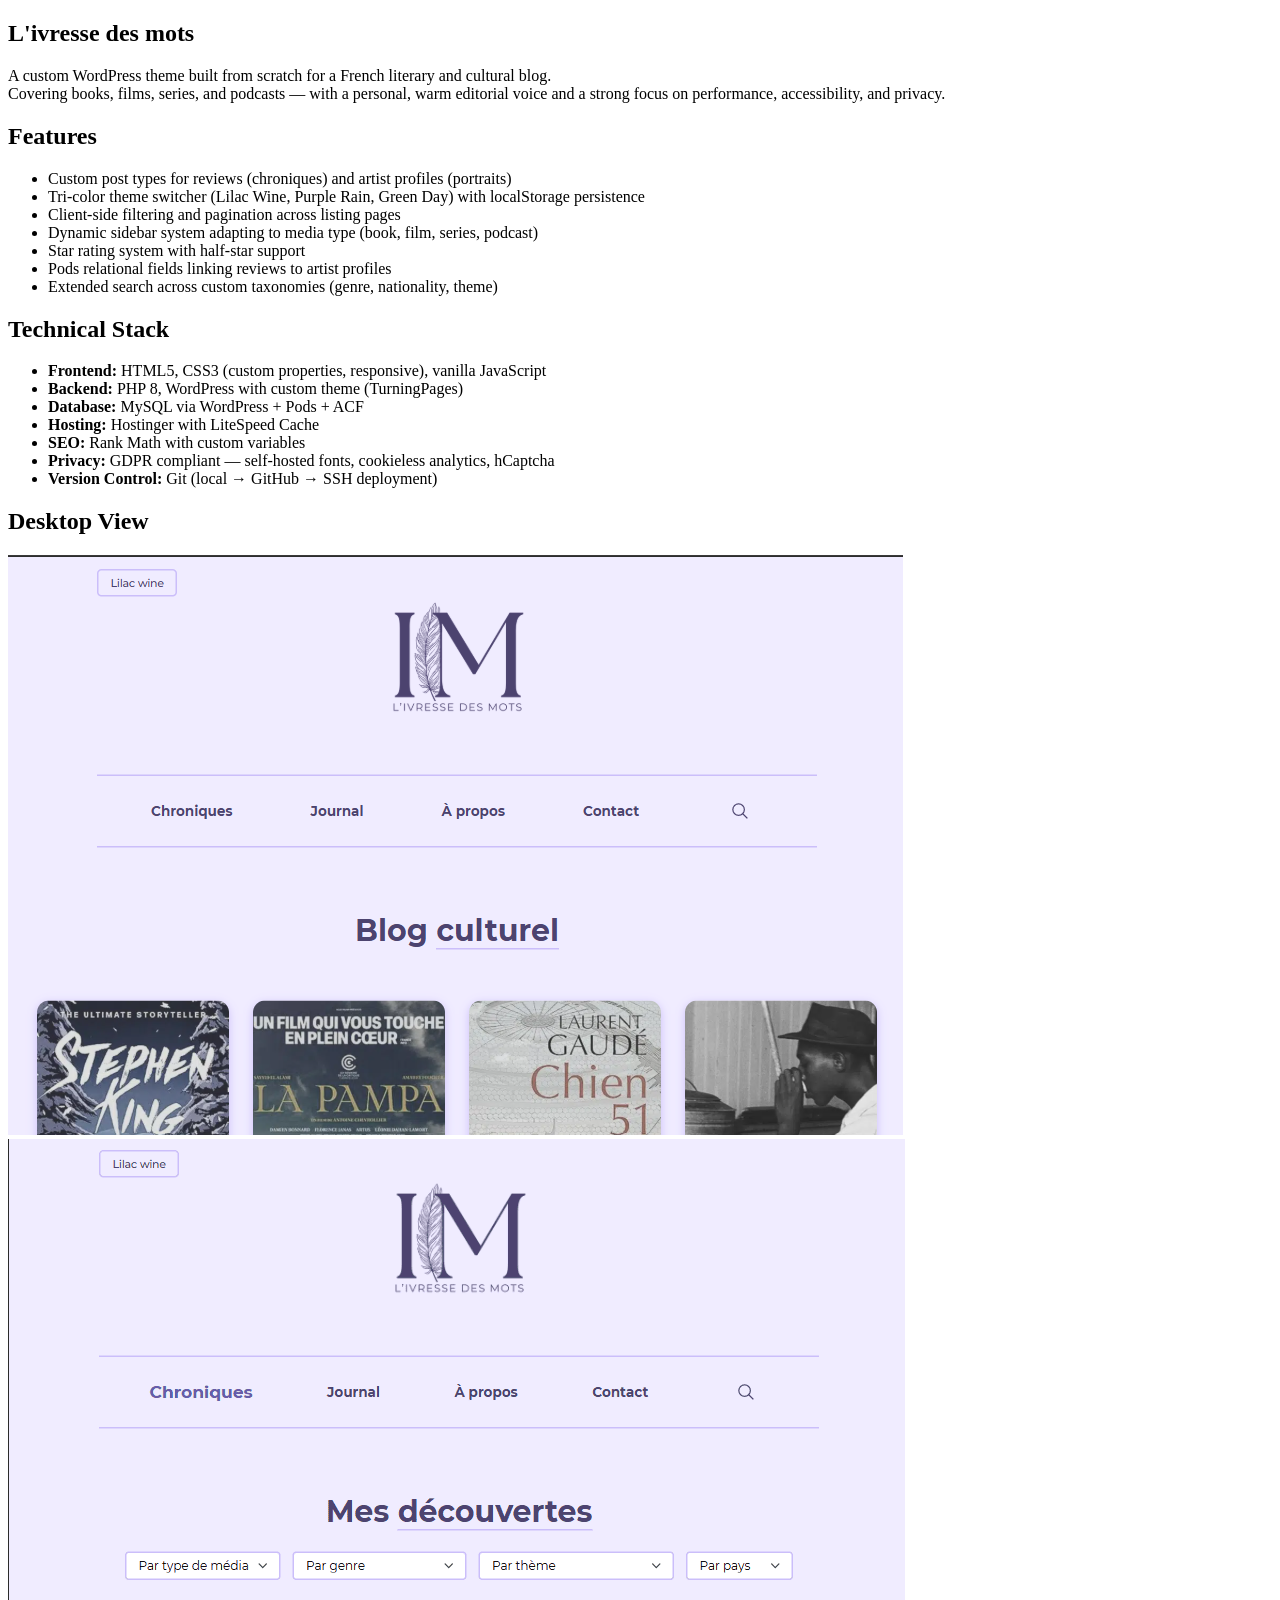
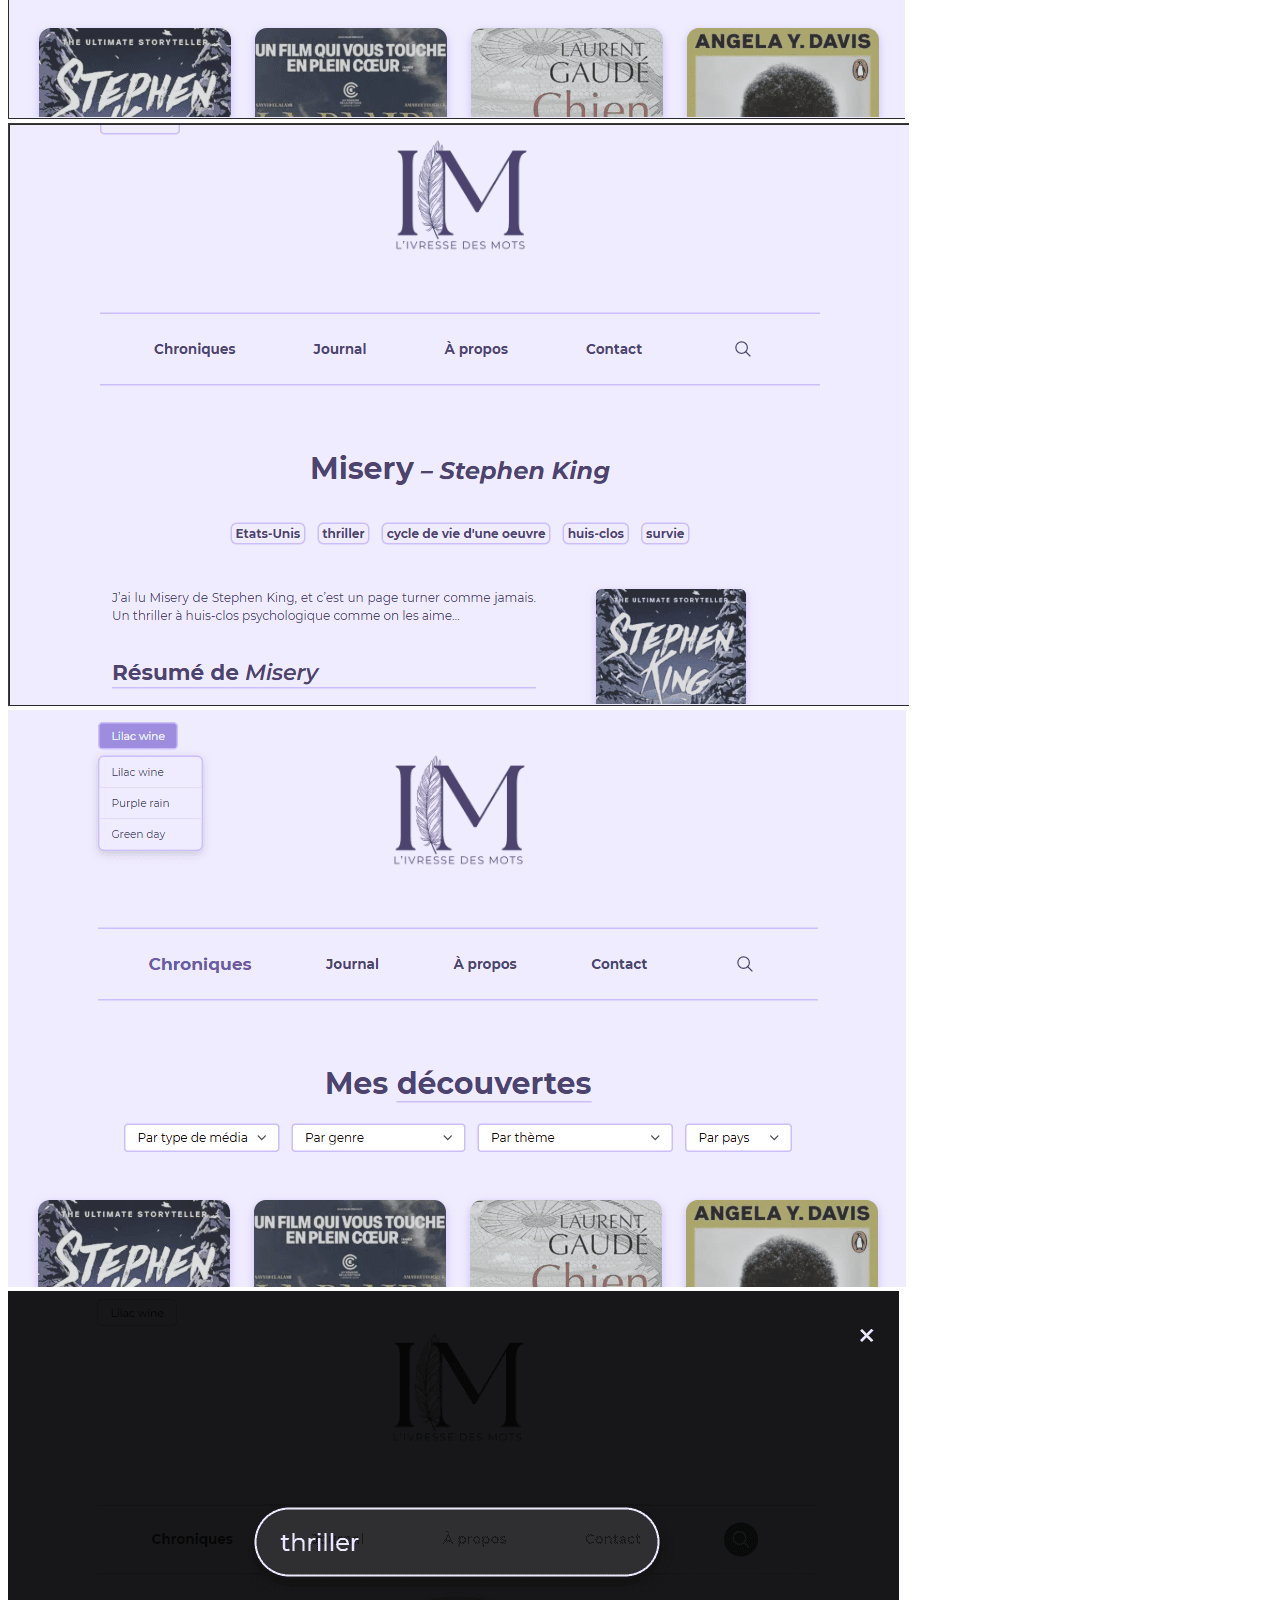
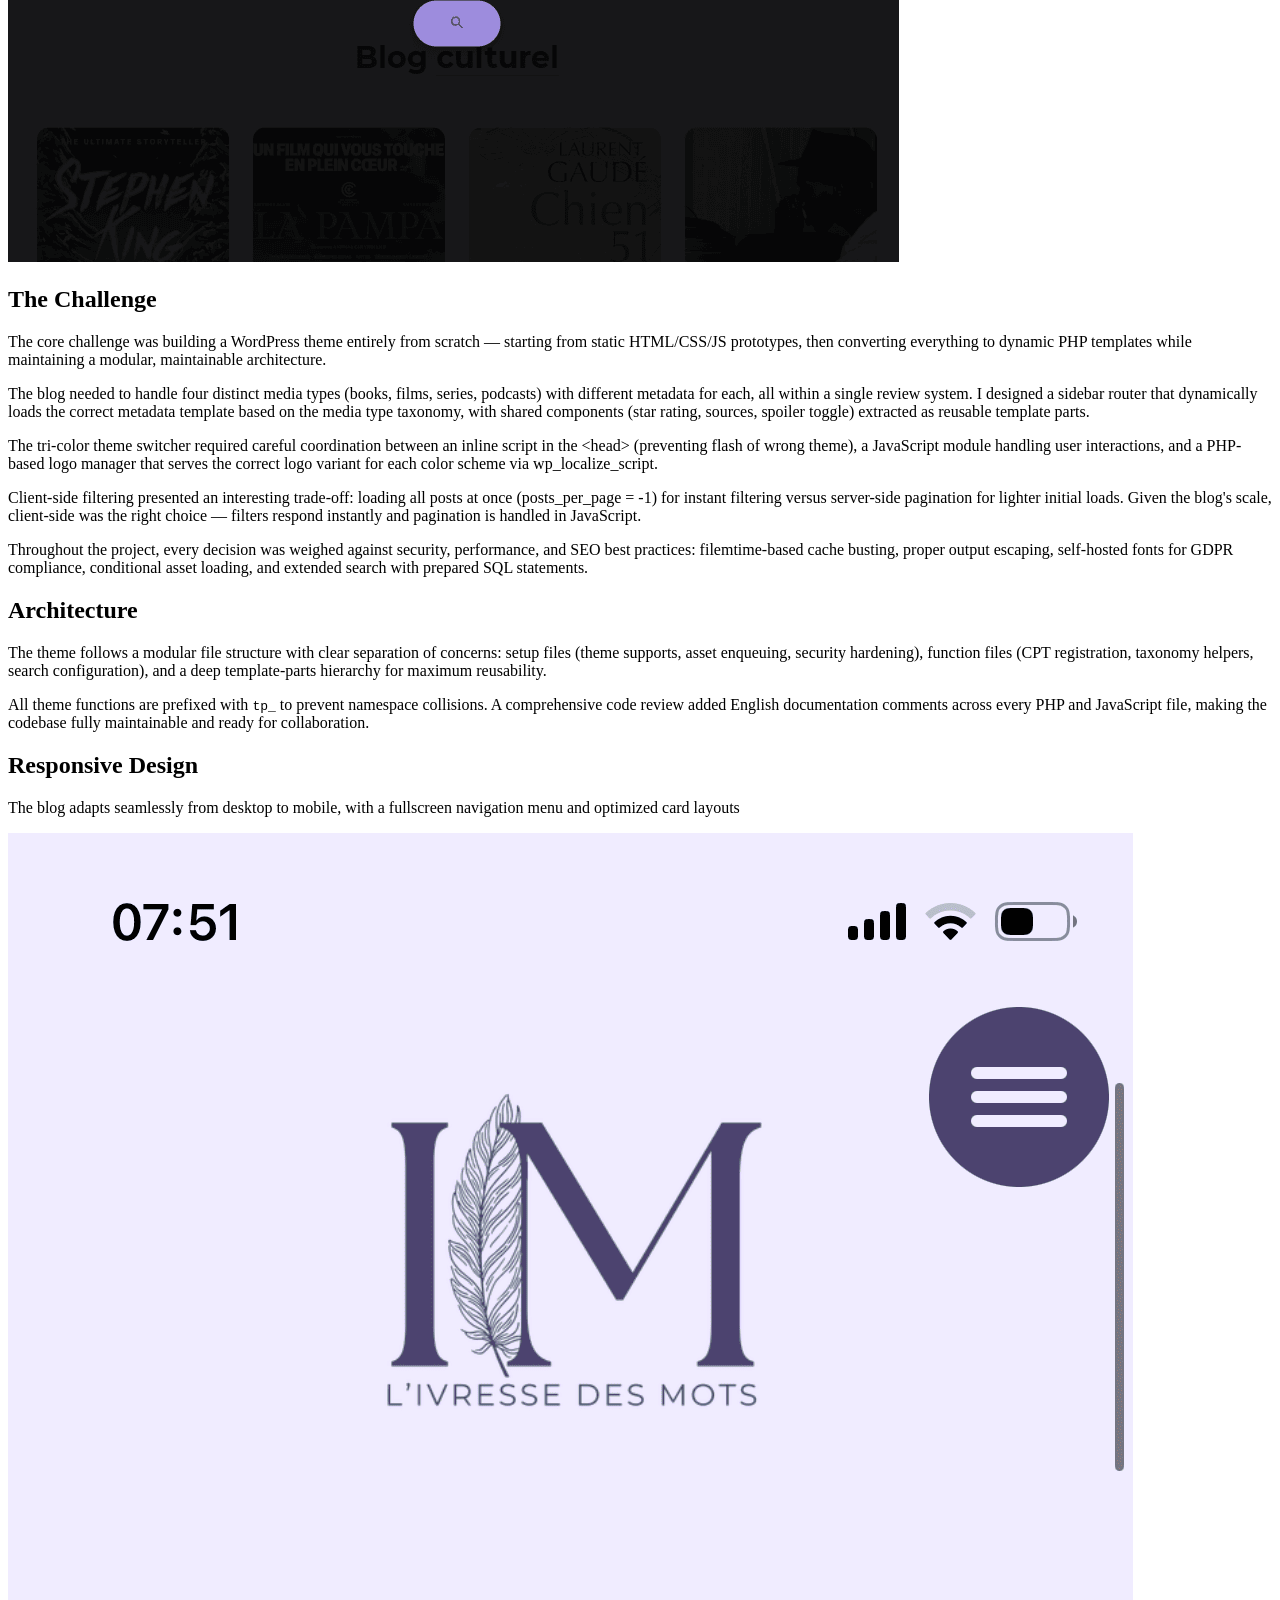
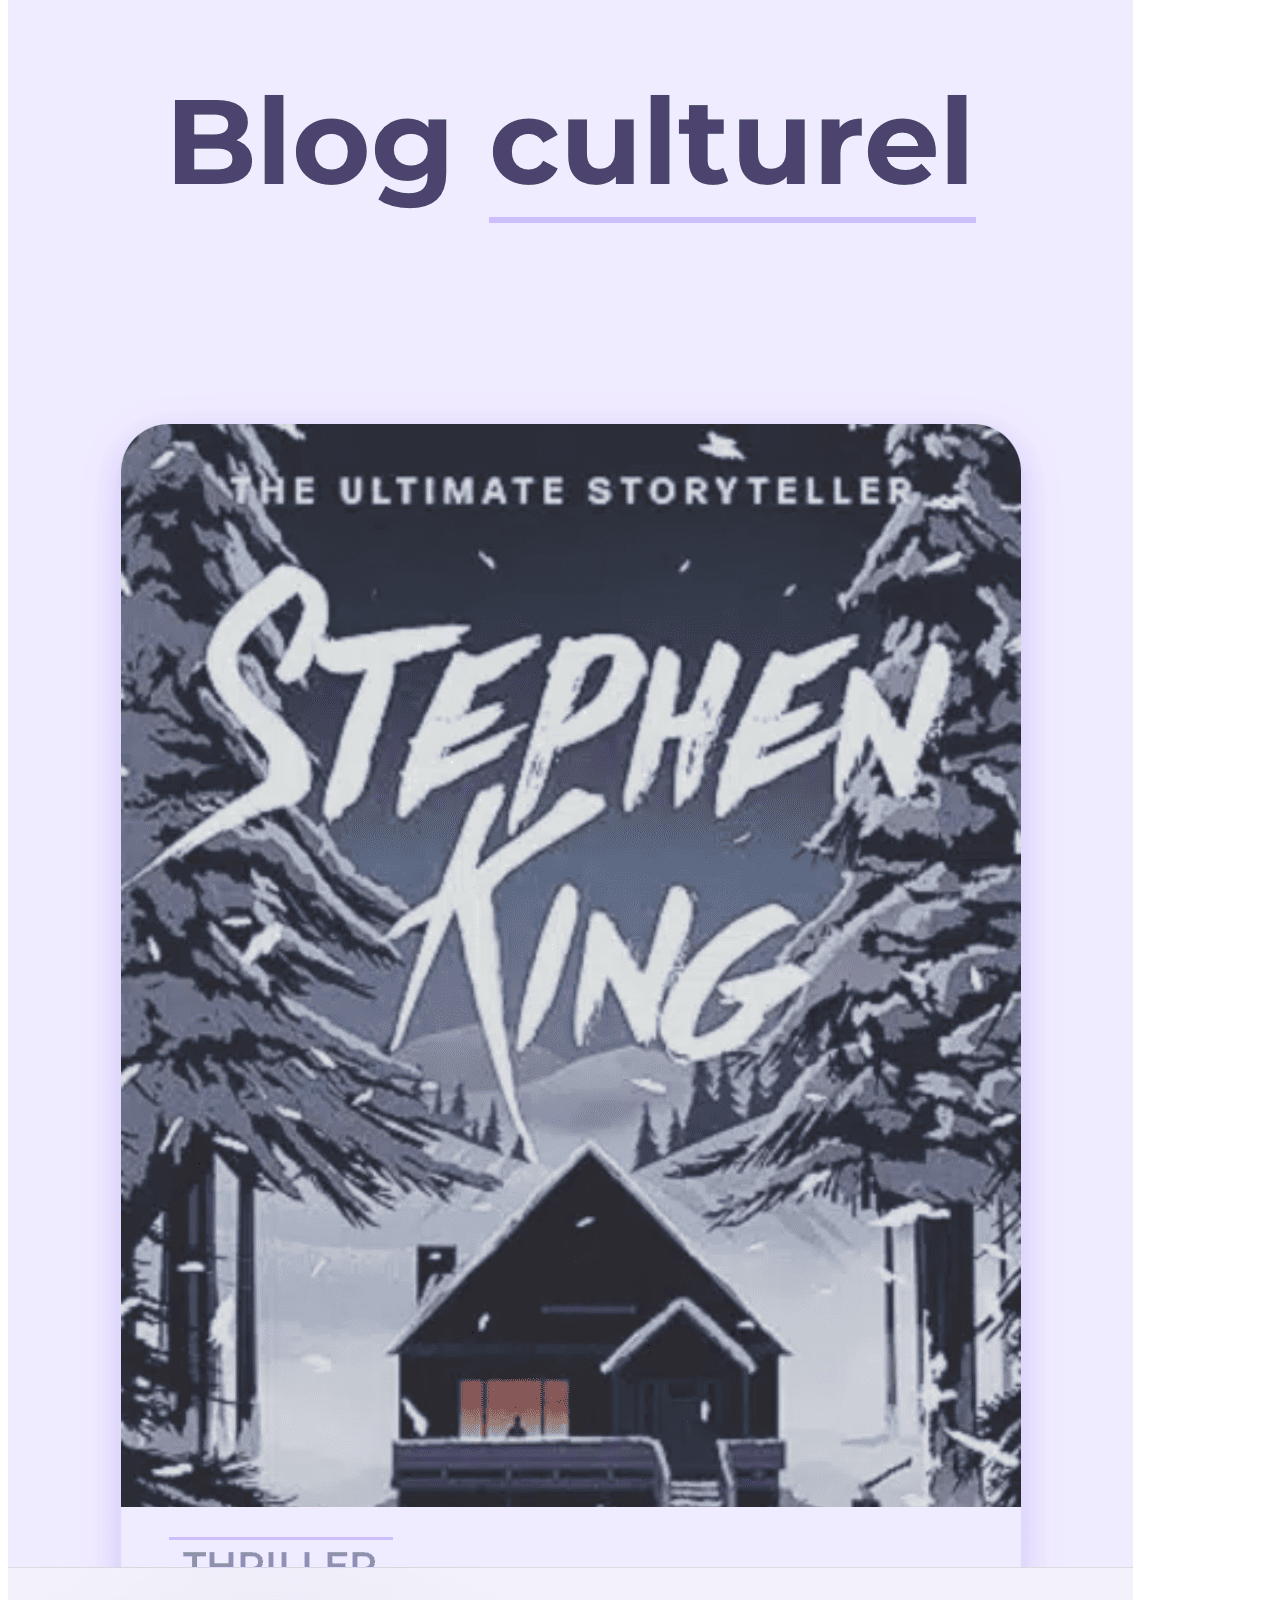
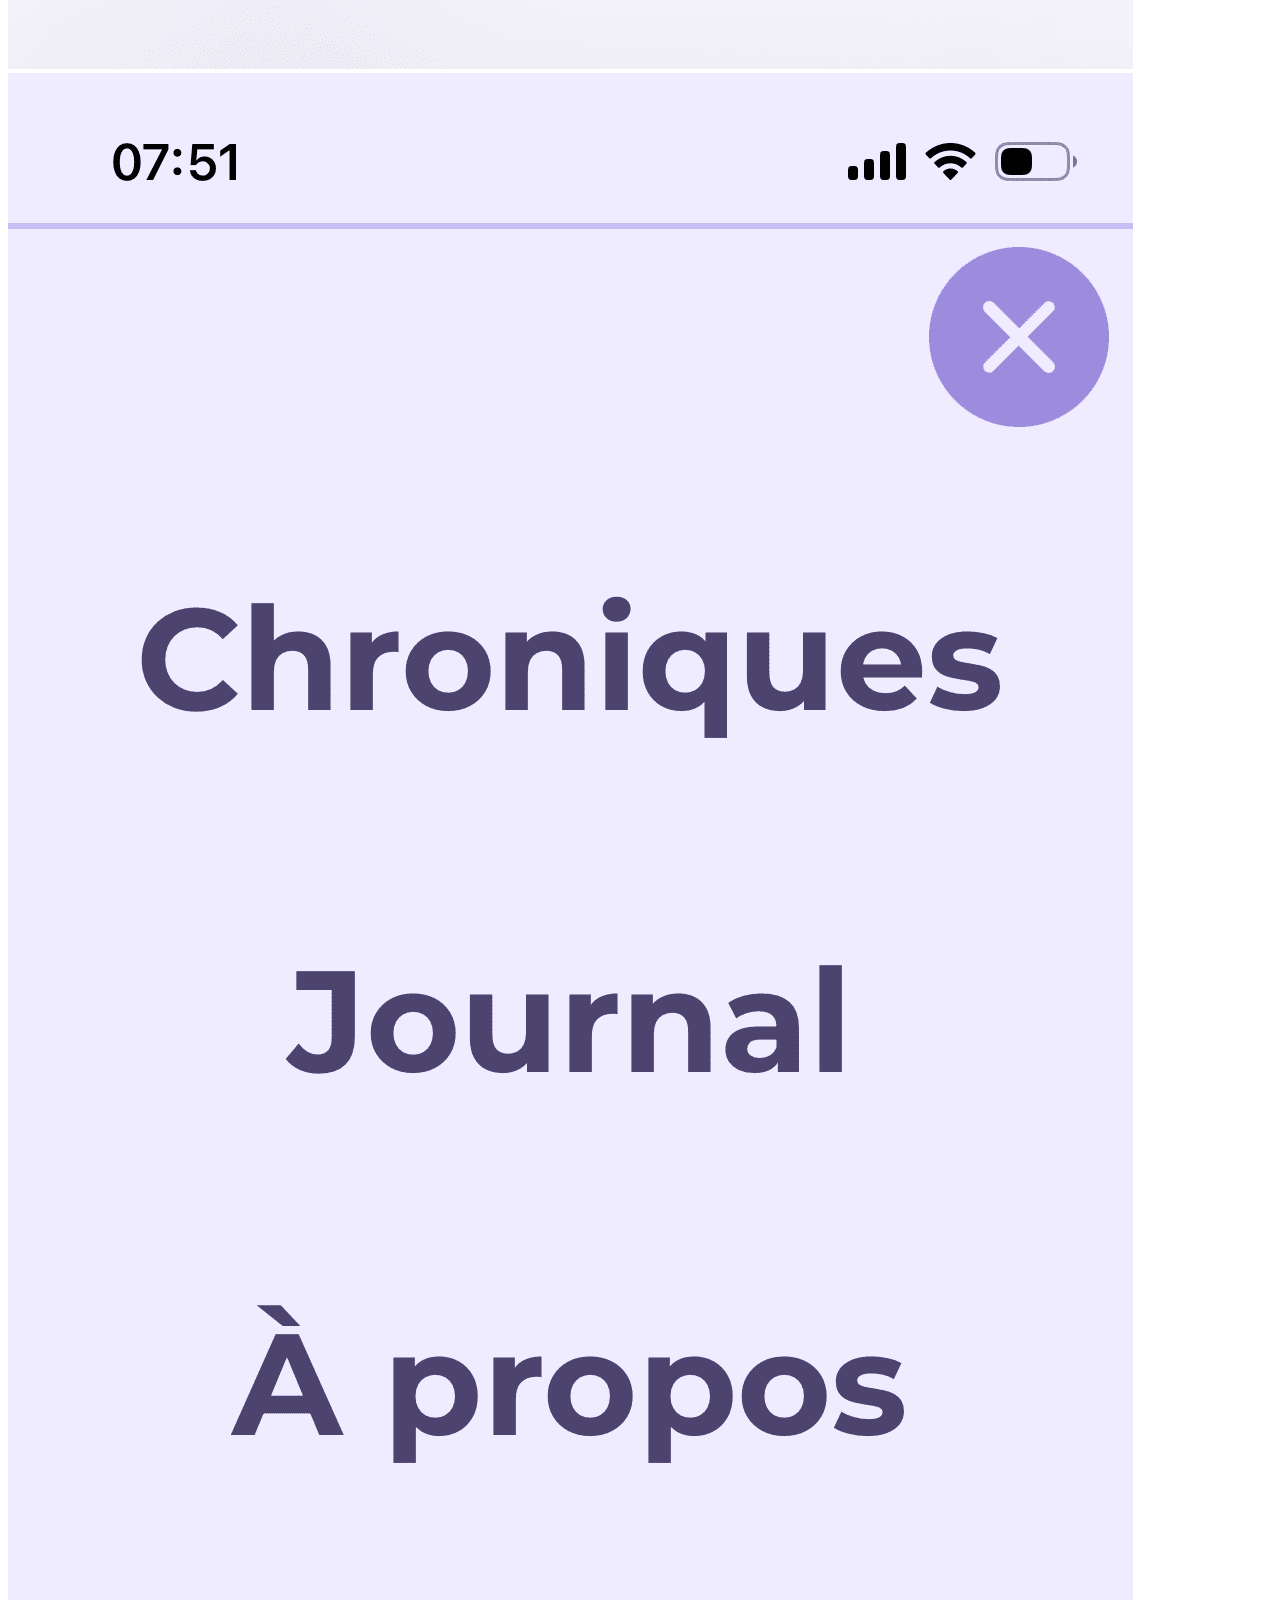
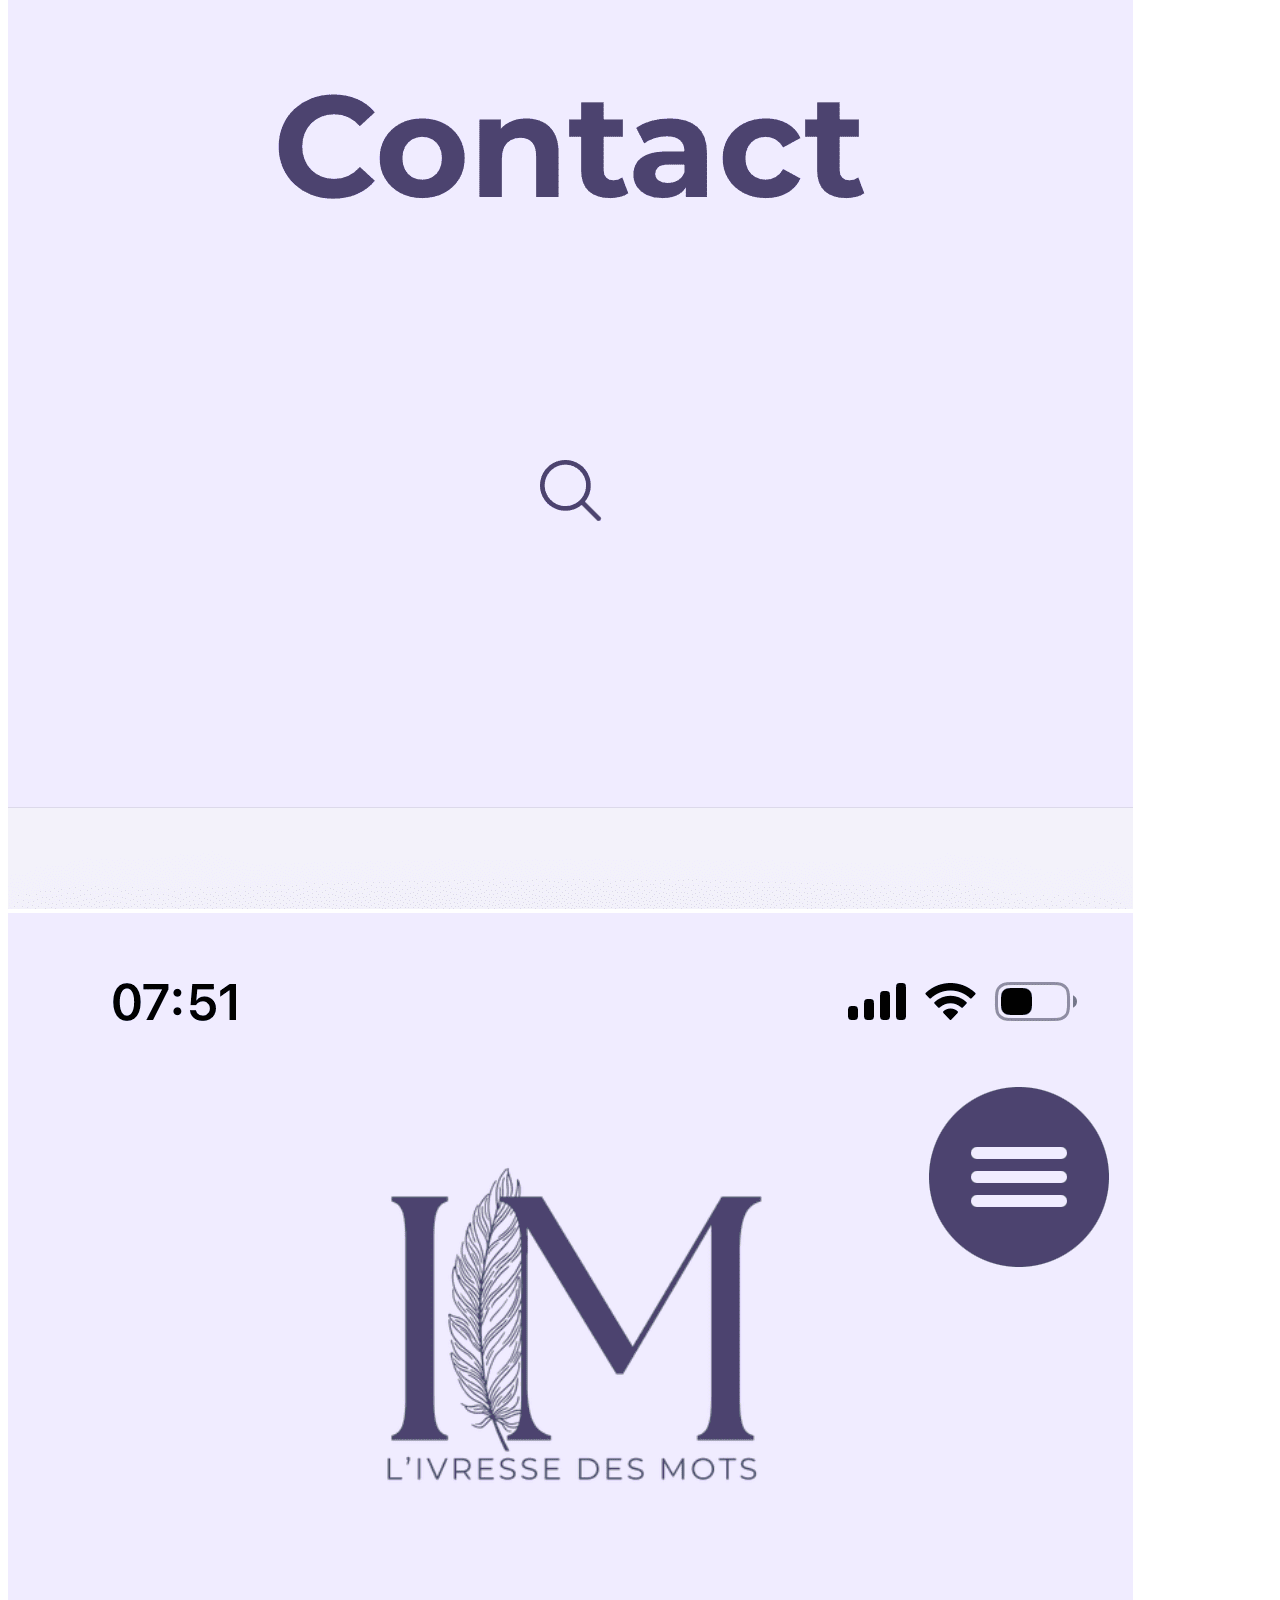
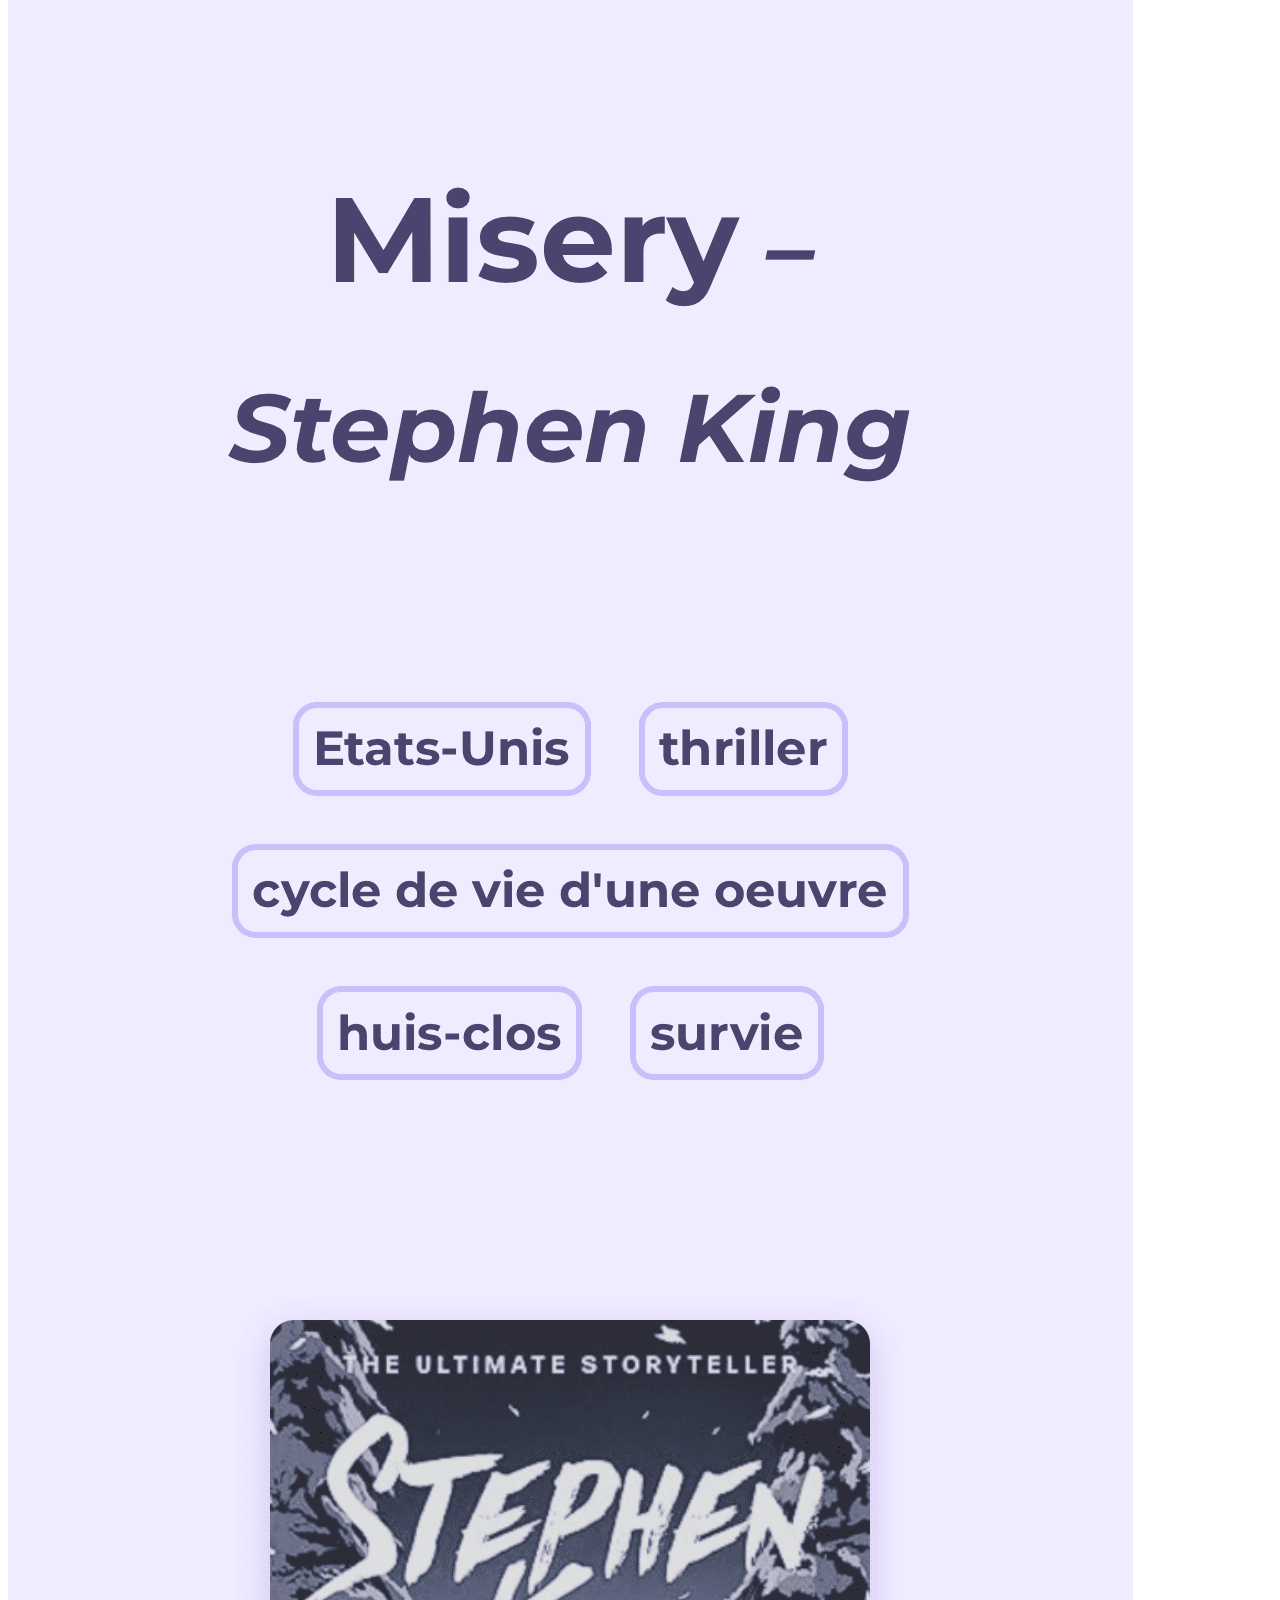
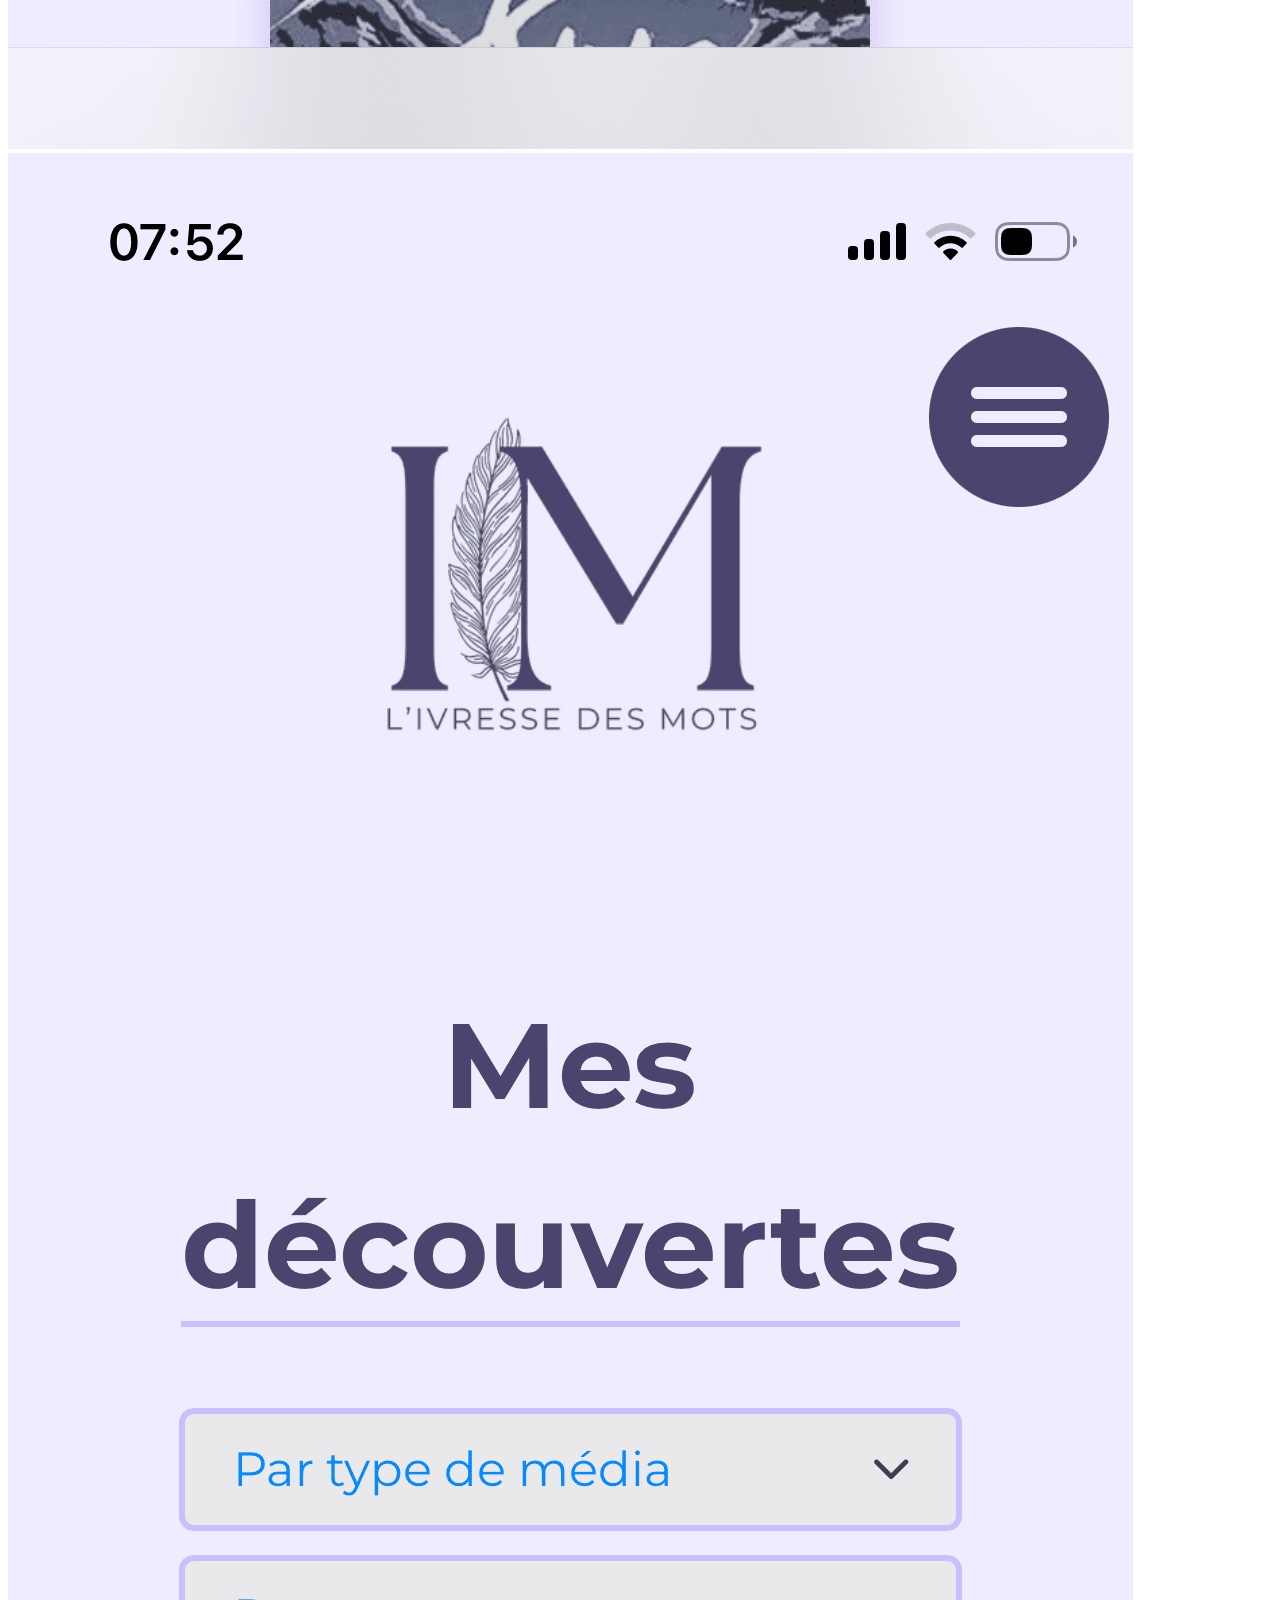
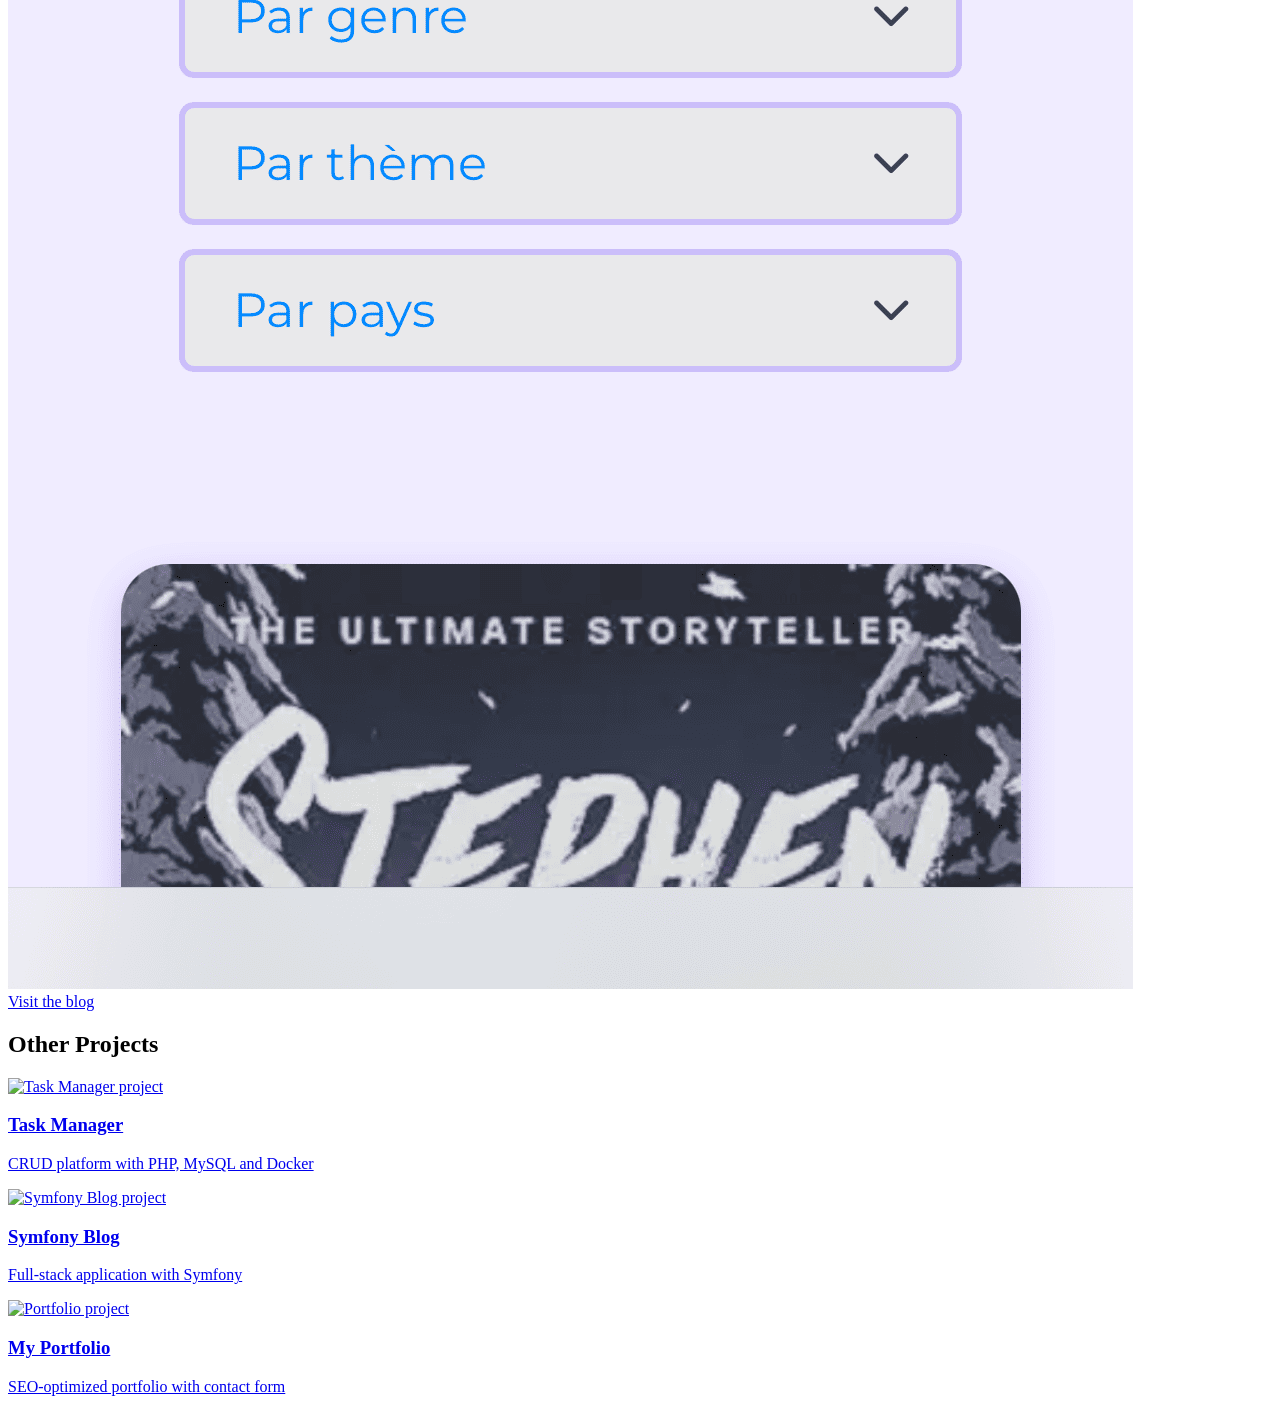
==== projects/wordpress-theme.html @ a6170eb9 "ADDED: new project - Worpress Theme" ====
<!DOCTYPE html>
<html lang="en">
<head>
    <meta charset="UTF-8">
    <meta name="viewport" content="width=device-width, initial-scale=1.0">
    <title>L'ivresse des mots | Aurore Le Perff</title>
    <meta name="description" content="Discover L'Ivresse des Mots, a custom WordPress literary blog built by Aurore Le Perff.">
    <meta property="og:title" content="L'Ivresse des Mots - Aurore Le Perff's Portfolio">
    <meta property="og:description" content="A custom WordPress theme for a French literary and cultural blog, hand-coded from scratch with a focus on performance, accessibility, and GDPR compliance.">
    <meta property="og:image" content="https://aurorelp.github.io/assets/img/logo-AL-dark.png">
    <meta property="og:url" content="https://aurorelp.github.io/projects/livressedesmots.html">
    <meta name="theme-color" content="#2B4743">
    <meta property="og:type" content="website">
    <meta property="og:locale" content="fr_FR">

    <meta name="twitter:card" content="summary_large_image">
    <meta name="twitter:title" content="Aurore Le Perff - Web Developer">
    <meta name="twitter:description" content="Web Developer Portfolio">
    <meta name="twitter:image" content="https://aurorelp.github.io/assets/img/preview_1200x630.webp">

    <link rel="canonical" href="https://aurorelp.github.io/projects/livressedesmots.html">
    <link rel="icon" href="../assets/img/logo-AL-white.png">

    <link rel="stylesheet" href="../assets/css/main.css">
    <link rel="preconnect" href="https://fonts.googleapis.com">
    <link rel="preconnect" href="https://fonts.gstatic.com" crossorigin>
    <link href="https://fonts.googleapis.com/css2?family=Ubuntu:ital,wght@0,300;0,400;0,500;0,700;1,300;1,400;1,500;1,700&display=swap" rel="stylesheet">
</head>
<body>
    <!-- HEADER PLACEHOLDER -->
    <div id="header-placeholder"></div>

    <main>
        <section class="project-single">
            <!-- Title and description -->
            <div class="project-header">
                <h1 class="project-title">L'ivresse des mots</h1>
                <p class="project-description">
                    A custom WordPress theme built from scratch for a French literary and cultural blog.<br>
                    Covering books, films, series, and podcasts — with a personal, warm editorial voice
                    and a strong focus on performance, accessibility, and privacy.
                </p>
            </div>

            <!-- Features and Specs -->
            <div class="project-details">
                <div class="project-features">
                    <h2>Features</h2>
                    <ul>
                        <li>Custom post types for reviews (chroniques) and artist profiles (portraits)</li>
                        <li>Tri-color theme switcher (Lilac Wine, Purple Rain, Green Day) with localStorage persistence</li>
                        <li>Client-side filtering and pagination across listing pages</li>
                        <li>Dynamic sidebar system adapting to media type (book, film, series, podcast)</li>
                        <li>Star rating system with half-star support</li>
                        <li>Pods relational fields linking reviews to artist profiles</li>
                        <li>Extended search across custom taxonomies (genre, nationality, theme)</li>
                    </ul>
                </div>

                <div class="project-specs">
                    <h2>Technical Stack</h2>
                    <ul>
                        <li><strong>Frontend:</strong> HTML5, CSS3 (custom properties, responsive), vanilla JavaScript</li>
                        <li><strong>Backend:</strong> PHP 8, WordPress with custom theme (TurningPages)</li>
                        <li><strong>Database:</strong> MySQL via WordPress + Pods + ACF</li>
                        <li><strong>Hosting:</strong> Hostinger with LiteSpeed Cache</li>
                        <li><strong>SEO:</strong> Rank Math with custom variables</li>
                        <li><strong>Privacy:</strong> GDPR compliant — self-hosted fonts, cookieless analytics, hCaptcha</li>
                        <li><strong>Version Control:</strong> Git (local → GitHub → SSH deployment)</li>
                    </ul>
                </div>
            </div>

            <!-- Desktop gallery -->
            <div class="project-showcase">
                <h2>Desktop View</h2>
                <div class="project-gallery">
                    <img src="../assets/img/wordpressTheme/livressedesmots-accueil.png" alt="L'ivresse des mots homepage with mixed content feed" loading="lazy">
                    <img src="../assets/img/wordpressTheme/chroniques-livressedesmots.png" alt="Chroniques listing page with filters" loading="lazy">
                    <img src="../assets/img/wordpressTheme/single-livressedesmots.png" alt="Single chronique page with sidebar and rating" loading="lazy">
                    <img src="../assets/img/wordpressTheme/theme-switcher.png" alt="theme switcher functionality" loading="lazy">
                    <img src="../assets/img/wordpressTheme/search-livressedesmots.png" alt="Search results across all content types" loading="lazy">
                </div>
            </div>

            <!-- The Challenge -->
            <div class="project-challenge">
                <h2>The Challenge</h2>
                <p>
                    The core challenge was building a WordPress theme entirely from scratch —
                    starting from static HTML/CSS/JS prototypes, then converting everything to
                    dynamic PHP templates while maintaining a modular, maintainable architecture.
                </p>
                <p>
                    The blog needed to handle four distinct media types (books, films, series, podcasts)
                    with different metadata for each, all within a single review system. I designed a
                    sidebar router that dynamically loads the correct metadata template based on the
                    media type taxonomy, with shared components (star rating, sources, spoiler toggle)
                    extracted as reusable template parts.
                </p>
                <p>
                    The tri-color theme switcher required careful coordination between an inline
                    script in the &lt;head&gt; (preventing flash of wrong theme), a JavaScript module
                    handling user interactions, and a PHP-based logo manager that serves the correct
                    logo variant for each color scheme via wp_localize_script.
                </p>
                <p>
                    Client-side filtering presented an interesting trade-off: loading all posts at once
                    (posts_per_page = -1) for instant filtering versus server-side pagination for
                    lighter initial loads. Given the blog's scale, client-side was the right choice —
                    filters respond instantly and pagination is handled in JavaScript.
                </p>
                <p>
                    Throughout the project, every decision was weighed against security, performance,
                    and SEO best practices: filemtime-based cache busting, proper output escaping,
                    self-hosted fonts for GDPR compliance, conditional asset loading, and extended
                    search with prepared SQL statements.
                </p>
            </div>

            <!-- Architecture highlight -->
            <div class="project-challenge">
                <h2>Architecture</h2>
                <p>
                    The theme follows a modular file structure with clear separation of concerns:
                    setup files (theme supports, asset enqueuing, security hardening), function files (CPT registration, taxonomy helpers, search configuration), and a deep template-parts hierarchy for maximum reusability.
                </p>
                <p>
                    All theme functions are prefixed with <code>tp_</code> to prevent namespace collisions.
                    A comprehensive code review added English documentation comments across every PHP and JavaScript file, making the codebase fully maintainable and ready for collaboration.
                </p>
            </div>

            <!-- Responsive showcase -->
            <div class="project-responsive">
                <h2>Responsive Design</h2>
                <p class="responsive-intro">The blog adapts seamlessly from desktop to mobile, with a fullscreen navigation menu and optimized card layouts</p>
                <div class="mobile-mockups">
                    <div class="mobile-frame">
                        <div class="mobile-screen">
                            <img src="../assets/img/wordpressTheme/home-mobile.png" alt="L'ivresse des Mots mobile homepage" loading="lazy">
                        </div>
                    </div>
                    <div class="mobile-frame">
                        <div class="mobile-screen">
                            <img src="../assets/img/wordpressTheme/navigation-mobile.png" alt="Fullscreen mobile navigation menu" loading="lazy">
                        </div>
                    </div>
                    <div class="mobile-frame">
                        <div class="mobile-screen">
                            <img src="../assets/img/wordpressTheme/single-mobile.png" alt="Single chronique on mobile" loading="lazy">
                        </div>
                    </div>
                    <div class="mobile-frame">
                        <div class="mobile-screen">
                            <img src="../assets/img/wordpressTheme/filter-mobile.png" alt="Filter dropdowns on mobile" loading="lazy">
                        </div>
                    </div>
                </div>
            </div>

            <!-- Call to action -->
            <div class="project-cta">
                <a href="https://www.livressedesmots.fr" class="btn btn-large" target="_blank" rel="noopener noreferrer">
                    Visit the blog
                    <ion-icon name="arrow-forward-outline"></ion-icon>
                </a>
            </div>
        </section>

        <!-- Other projects -->
        <section class="other-projects">
            <h2>Other Projects</h2>
            <div class="projects-grid-mini">
                <a href="../projects/taskmanager.html" class="project-card-mini">
                    <img src="../assets/img/taskmanager/checkit_homepage.png" alt="Task Manager project" loading="lazy">
                    <div class="card-mini-content">
                        <h3>Task Manager</h3>
                        <p>CRUD platform with PHP, MySQL and Docker</p>
                    </div>
                </a>
                <a href="../projects/symfony-blog.html" class="project-card-mini">
                    <img src="../assets/img/symfonyBlog/codebyaurore_blogpage.png" alt="Symfony Blog project" loading="lazy">
                    <div class="card-mini-content">
                        <h3>Symfony Blog</h3>
                        <p>Full-stack application with Symfony</p>
                    </div>
                </a>
                <a href="../projects/my-portfolio.html" class="project-card-mini">
                    <img src="../assets/img/portfolio/portfoliohero.png" alt="Portfolio project" loading="lazy">
                    <div class="card-mini-content">
                        <h3>My Portfolio</h3>
                        <p>SEO-optimized portfolio with contact form</p>
                    </div>
                </a>
            </div>
        </section>
    </main>

    <!-- FOOTER PLACEHOLDER -->
    <div id="footer-placeholder"></div>

    <script src="../assets/js/layout.js"></script>
    <script src="../assets/js/section-indicator.js"></script>
    <script src="../assets/js/filter-projects.js"></script>
    <script src="../assets/js/contact-form.js"></script>
    <script type="module" src="https://unpkg.com/ionicons@7.1.0/dist/ionicons/ionicons.esm.js"></script>
    <script nomodule src="https://unpkg.com/ionicons@7.1.0/dist/ionicons/ionicons.js"></script>
    <script type="text/javascript" src="https://cdn.emailjs.com/dist/email.min.js"></script>
    <script type="text/javascript">
    (function() {
        emailjs.init("fWfJhLGgGoxllEzfA");
    })();
    </script>
</body>
</html>
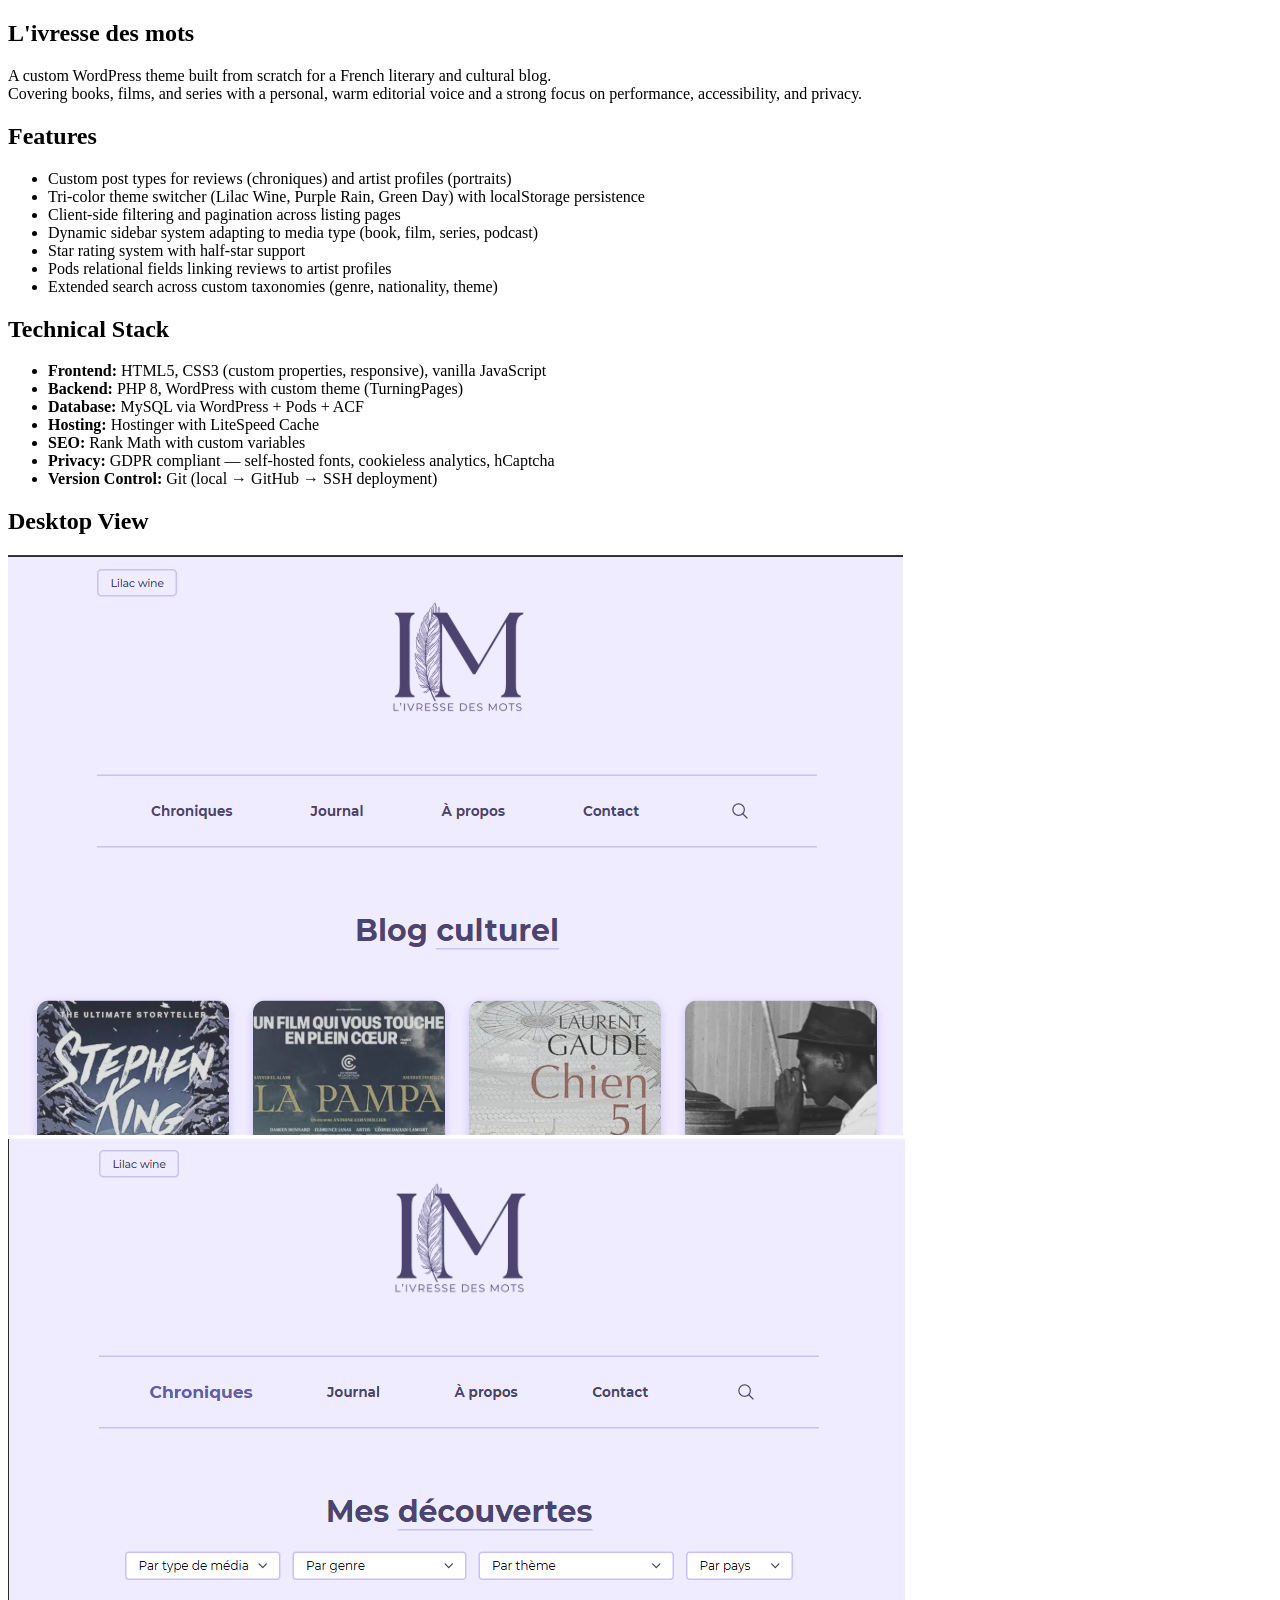
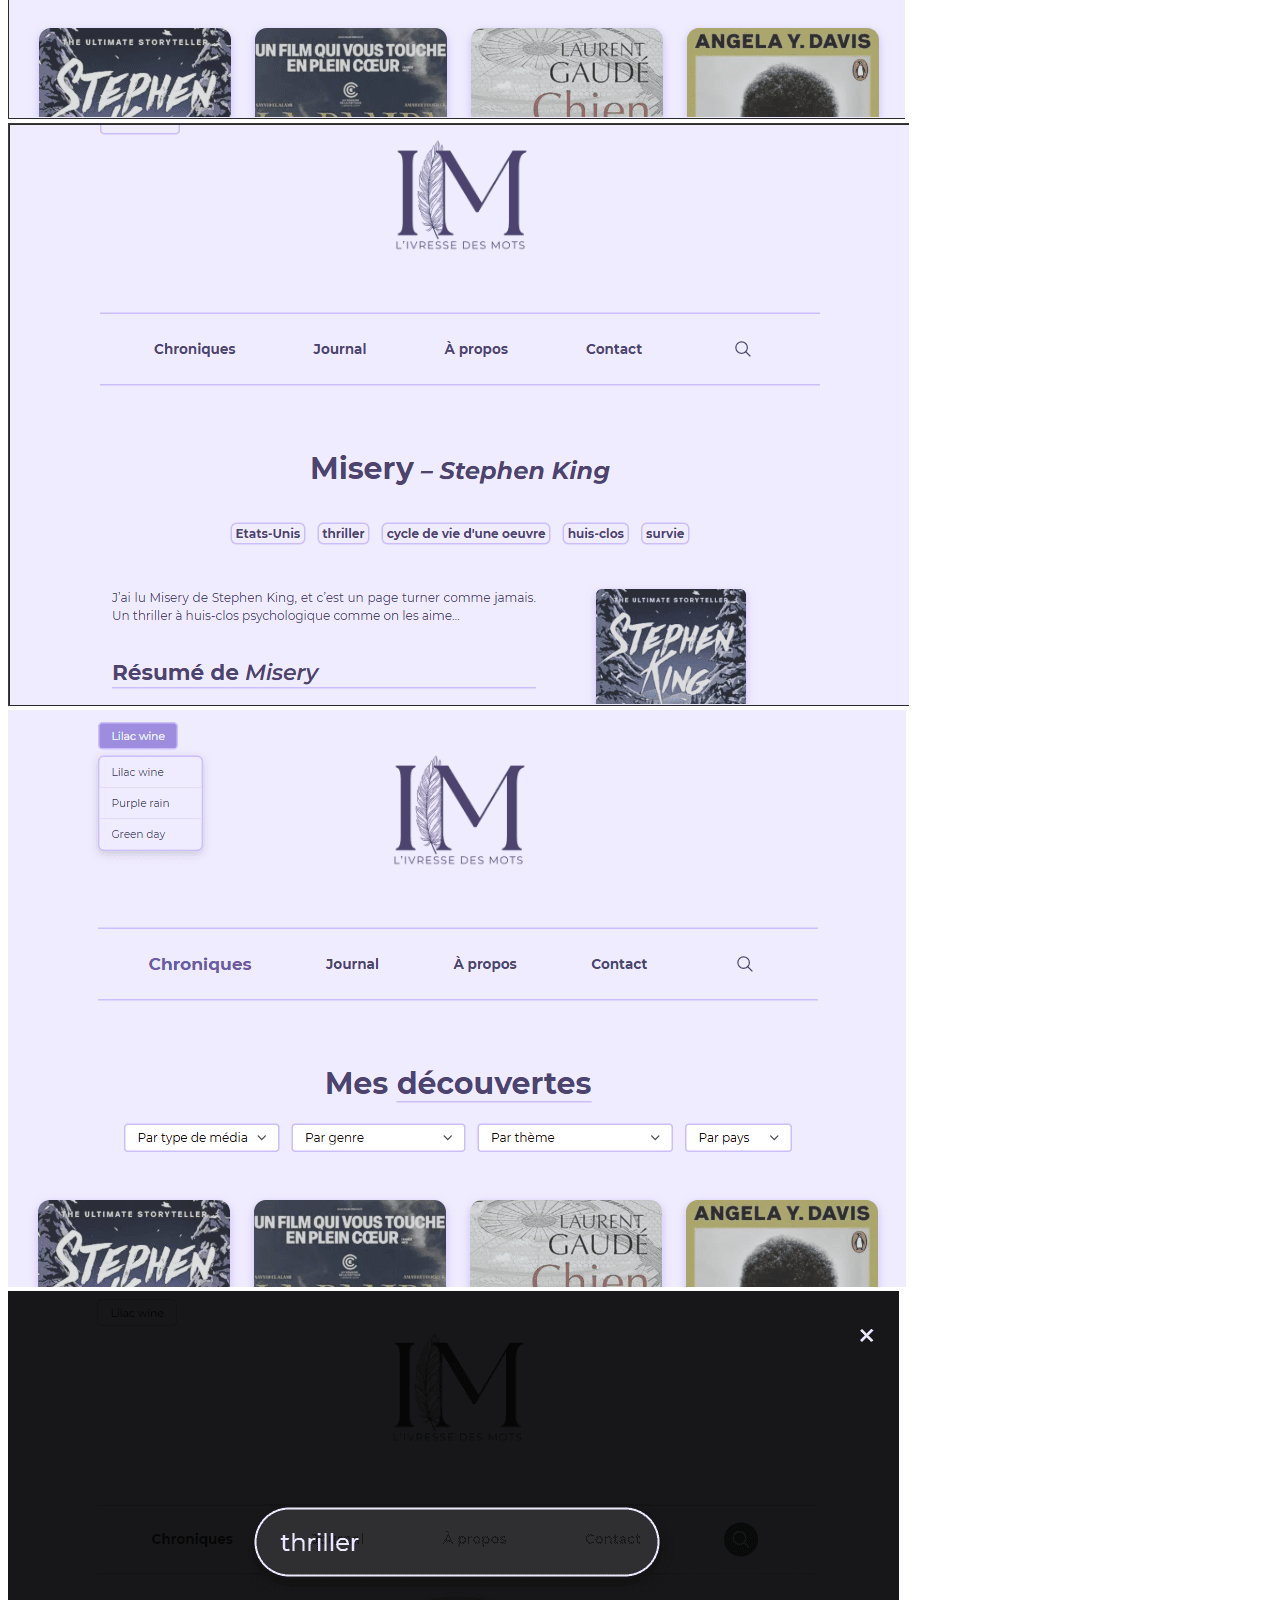
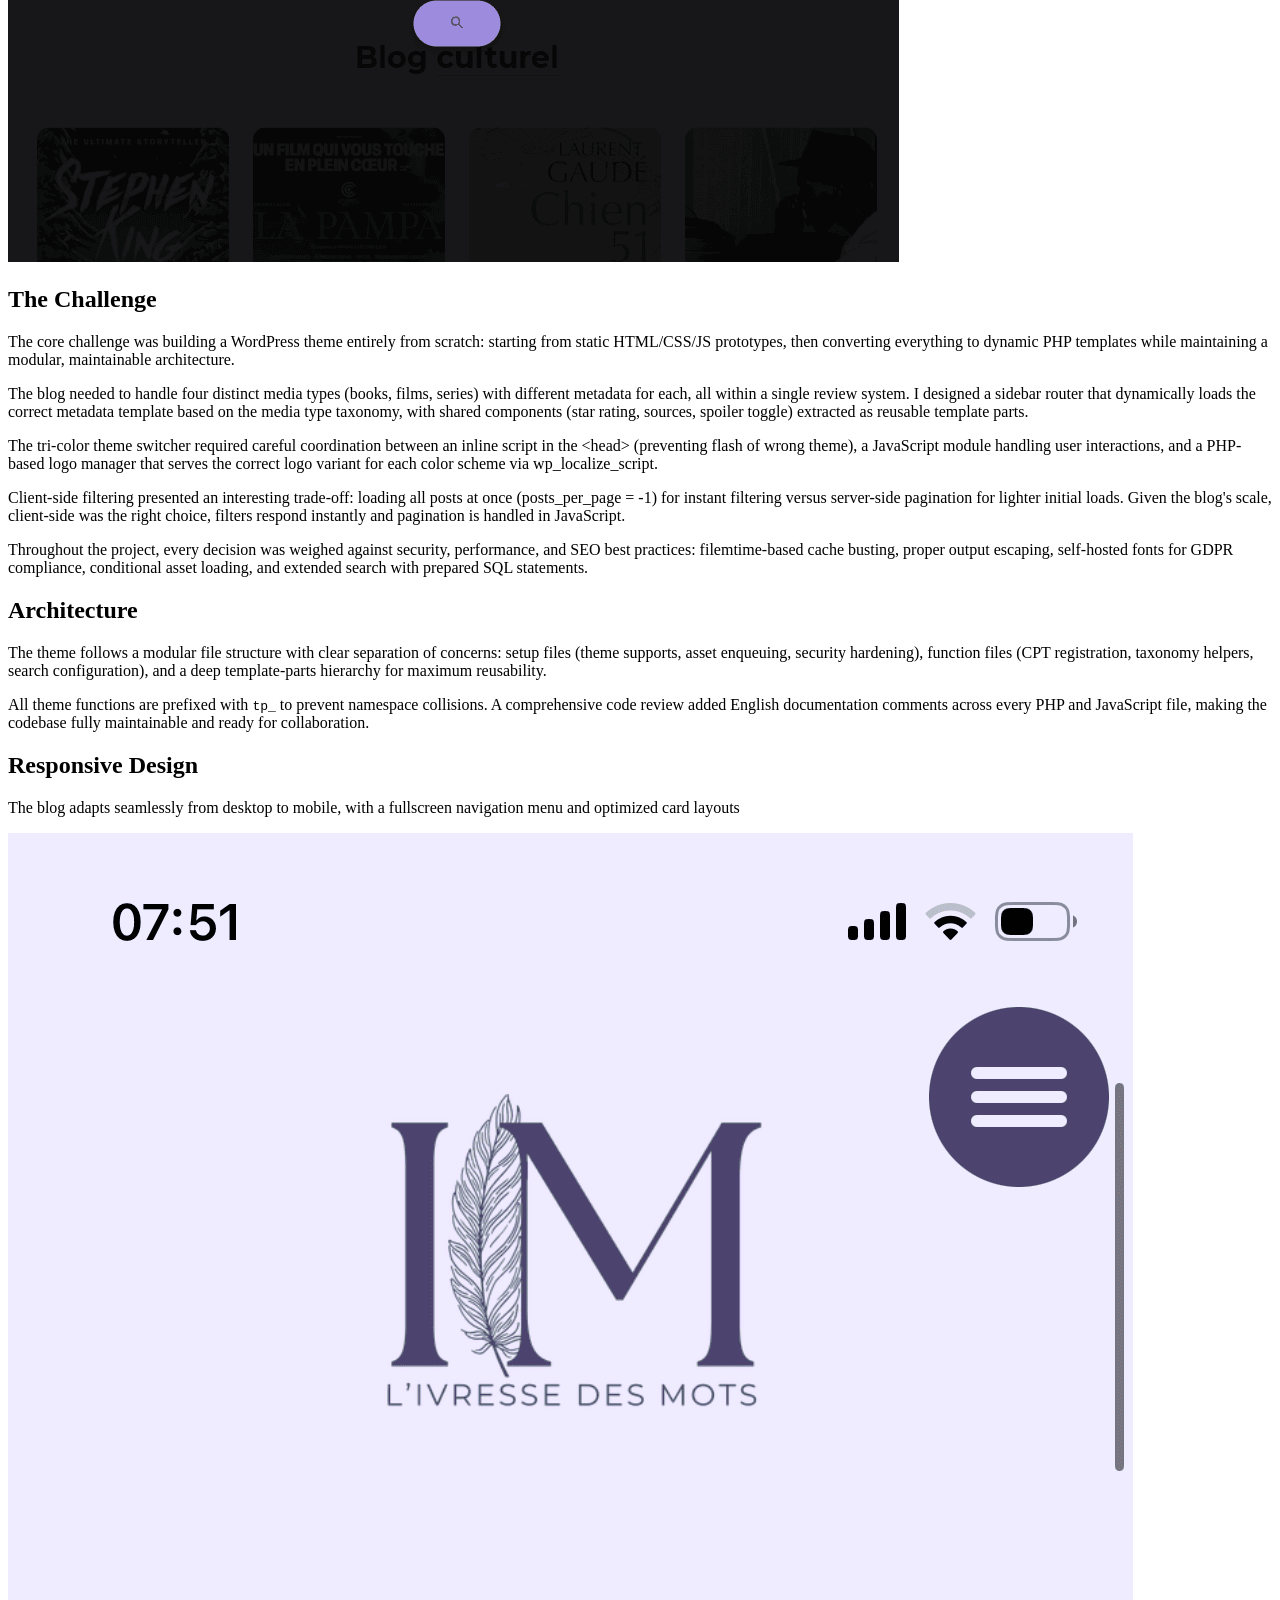
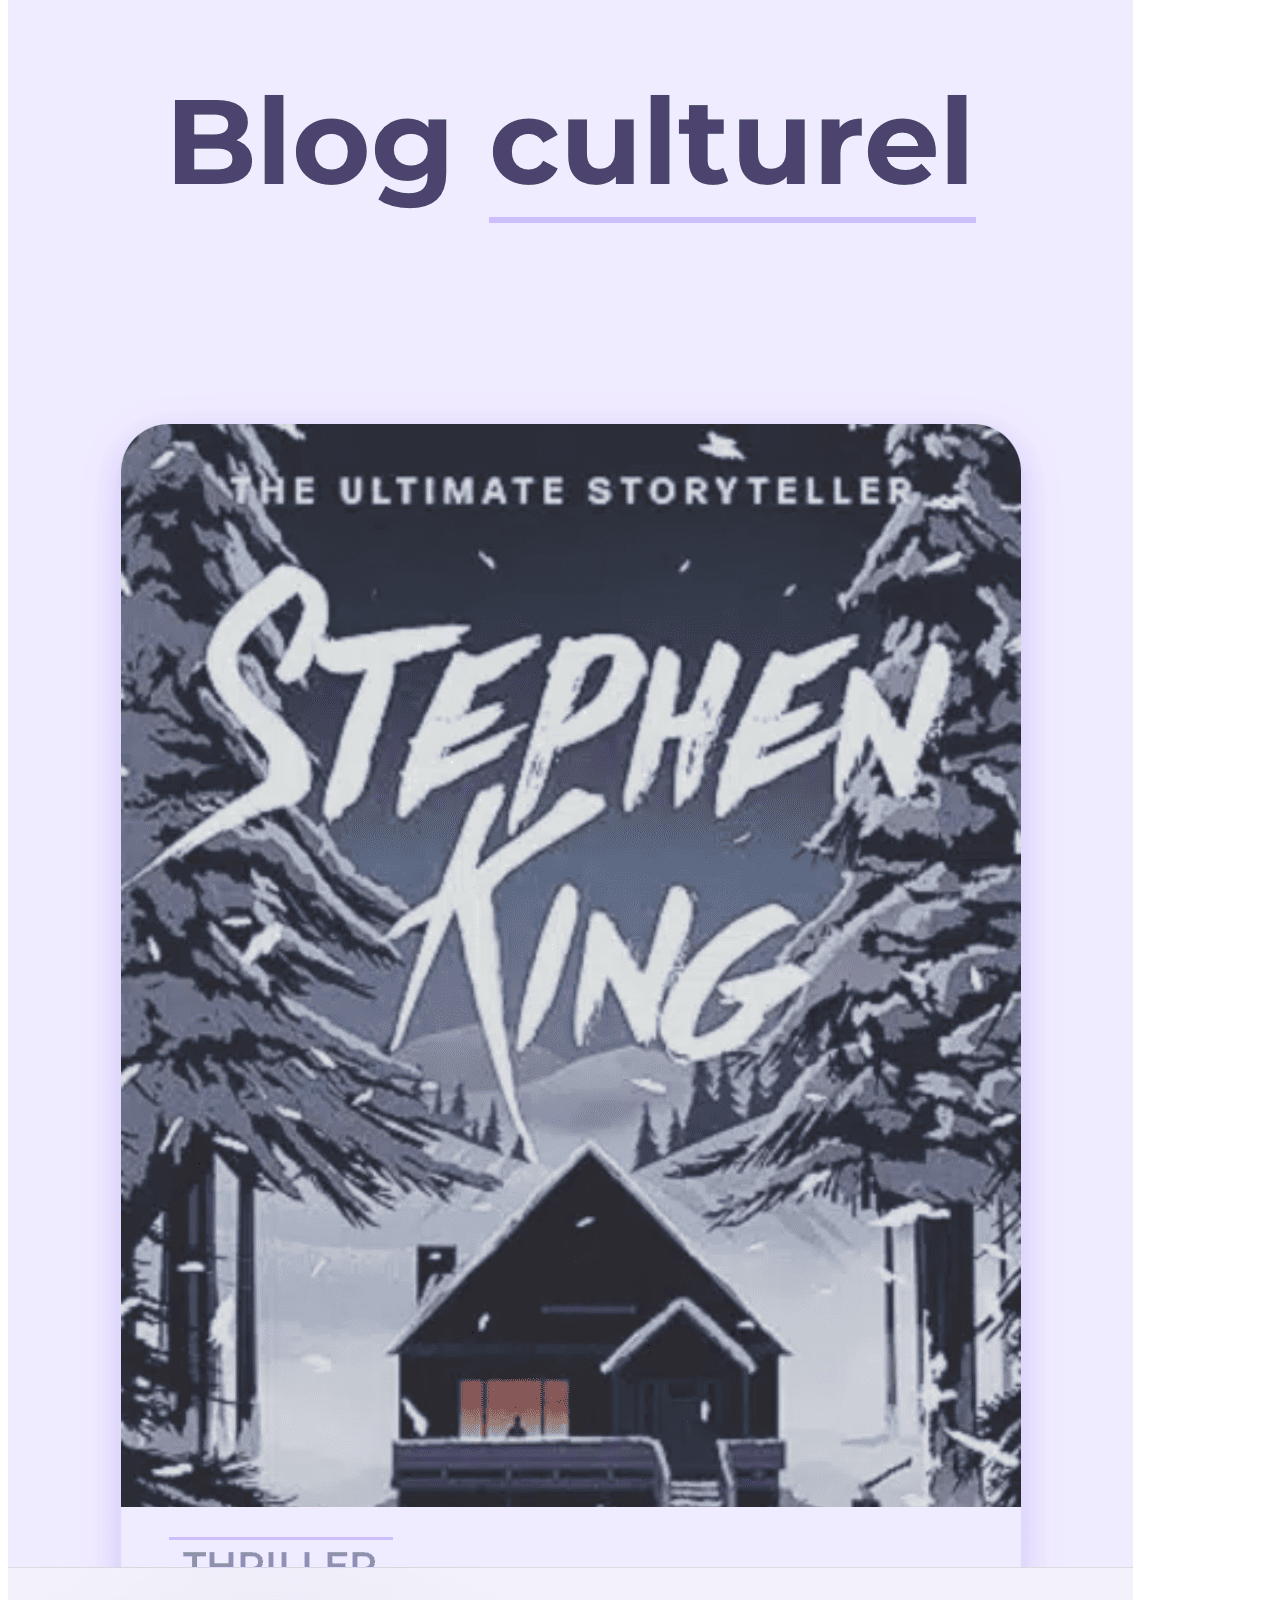
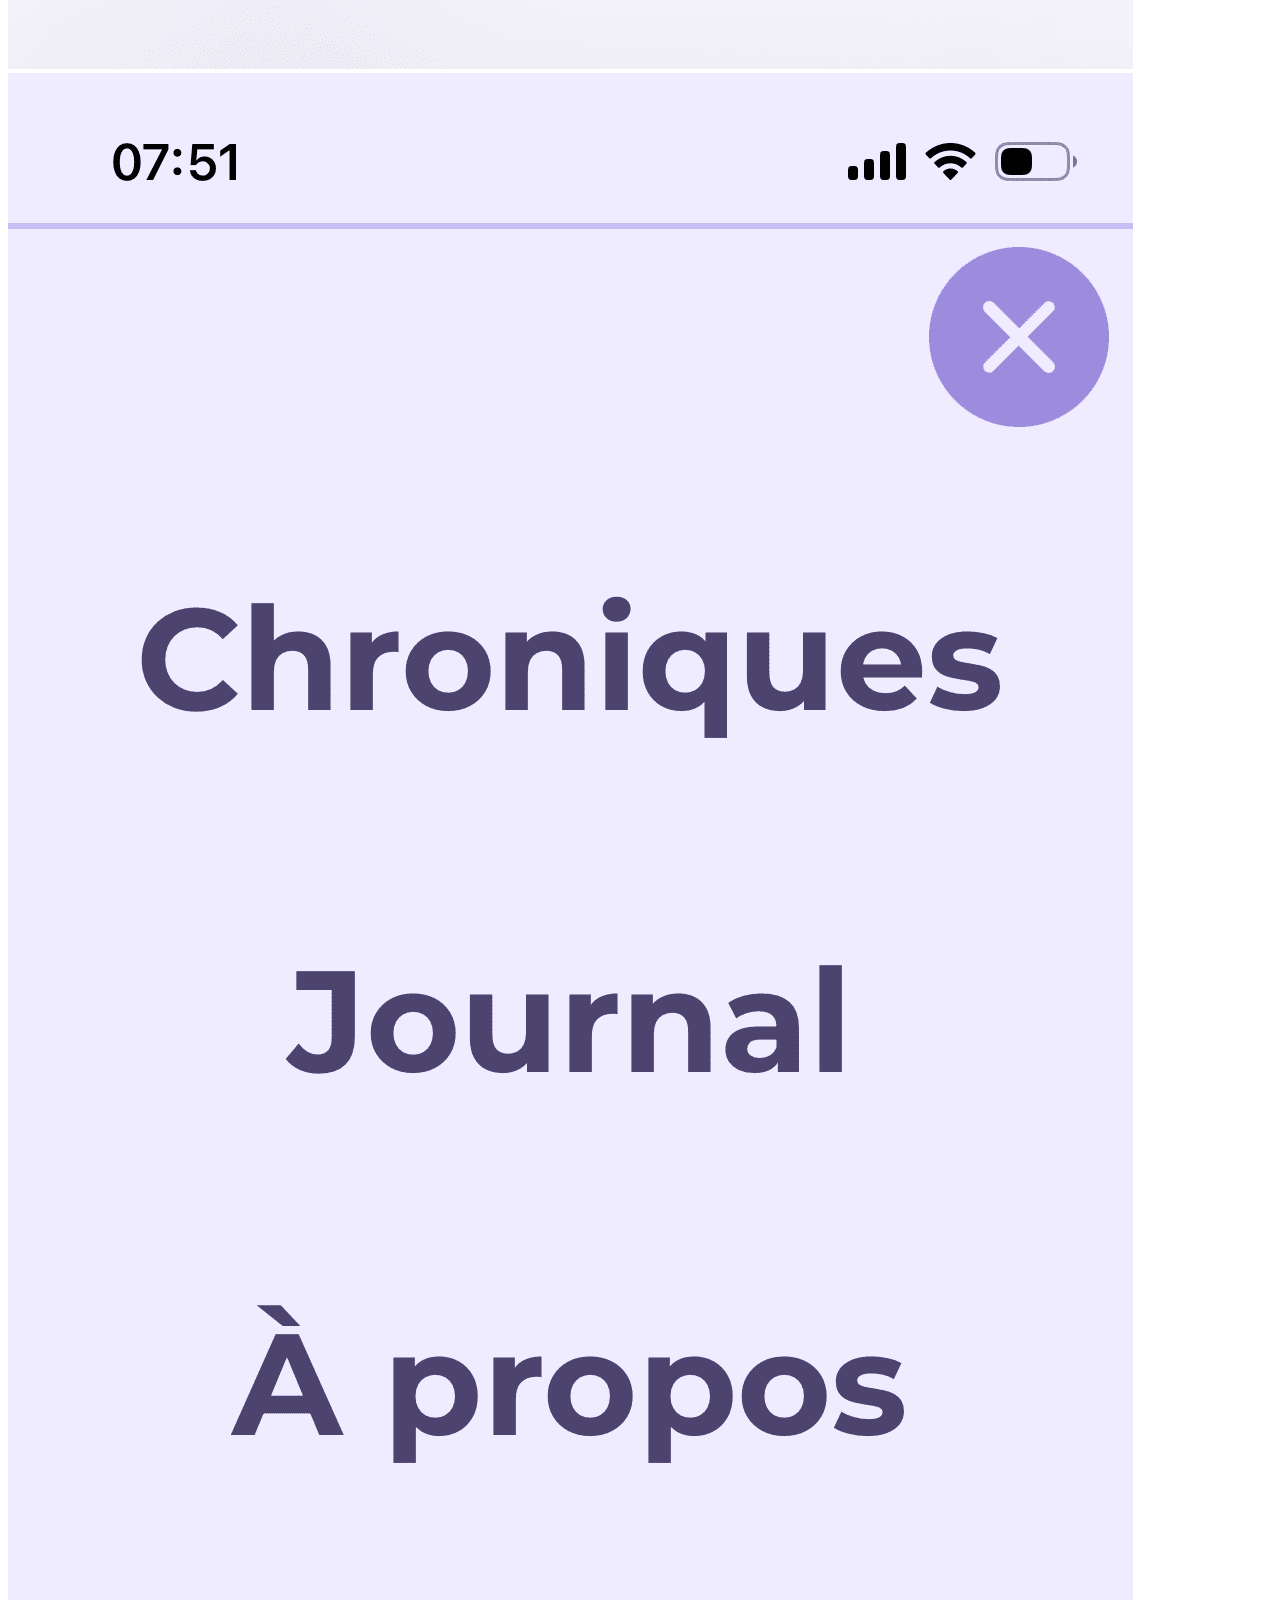
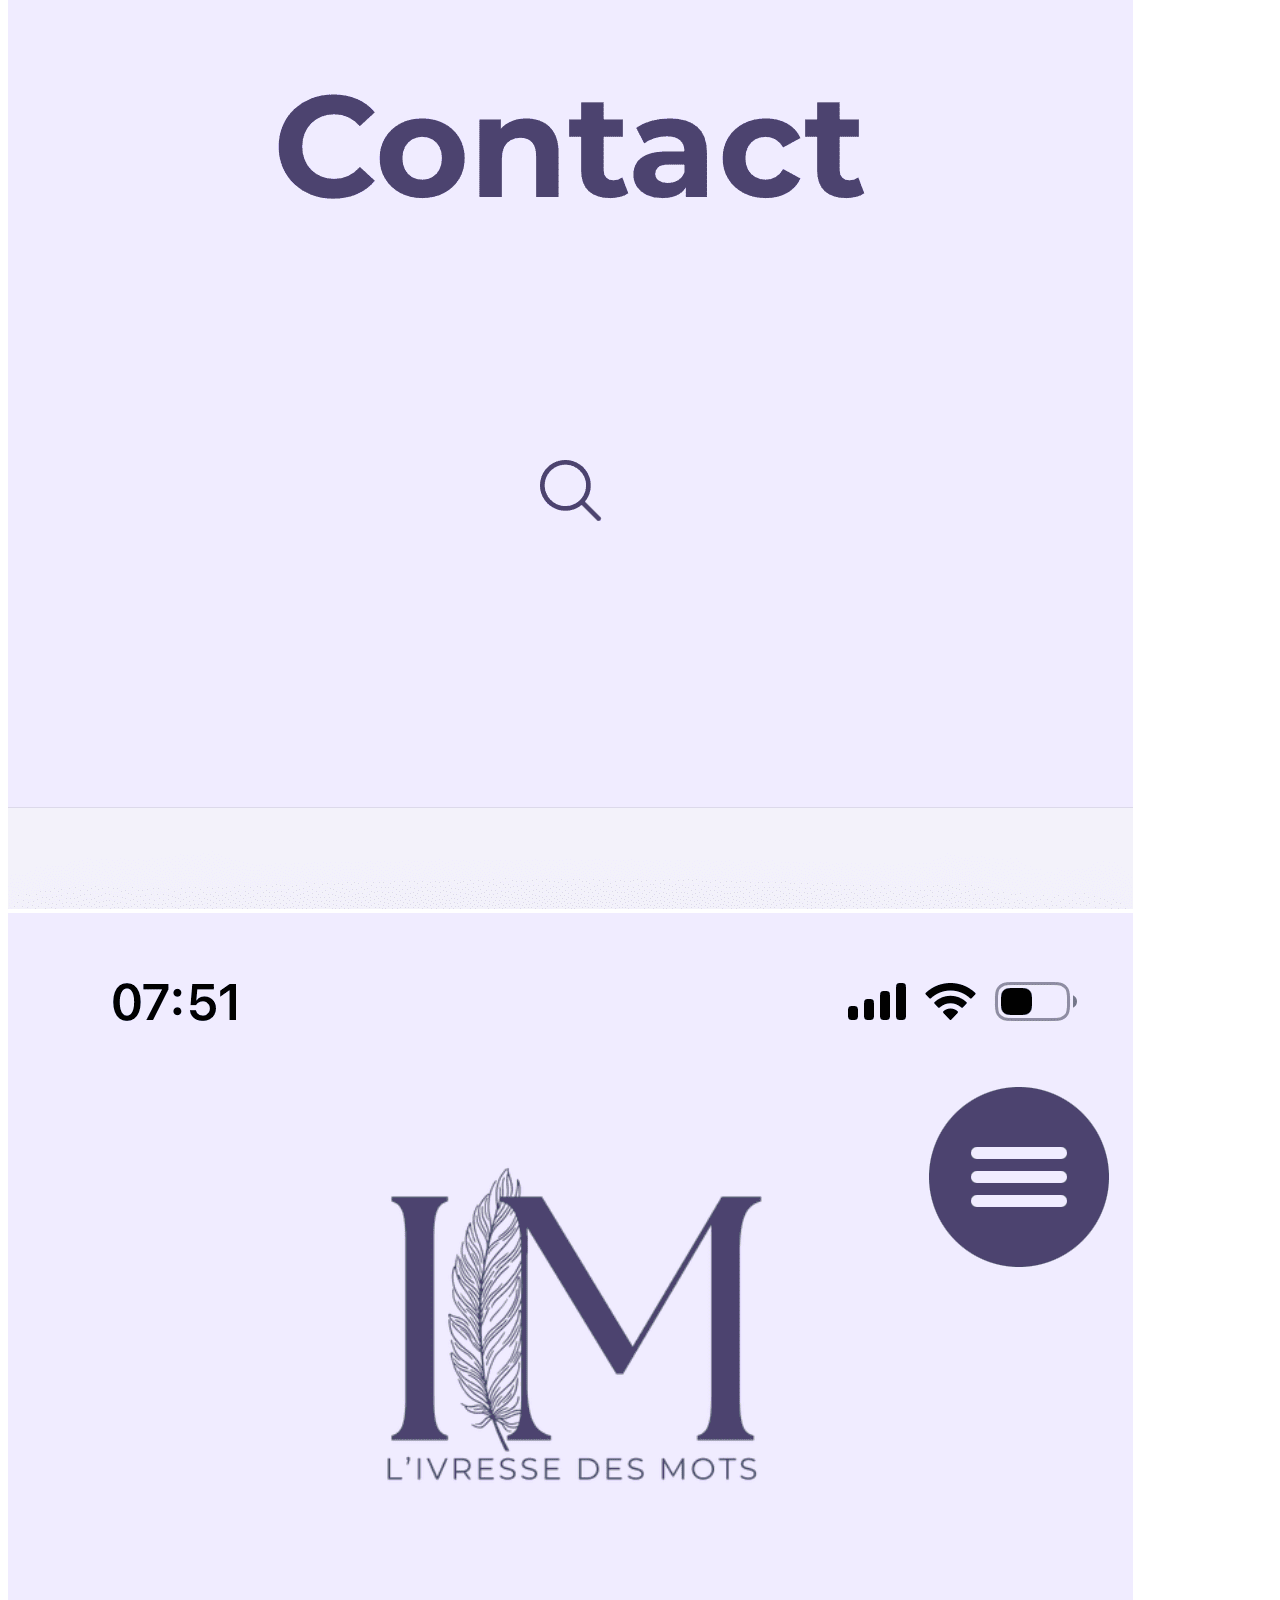
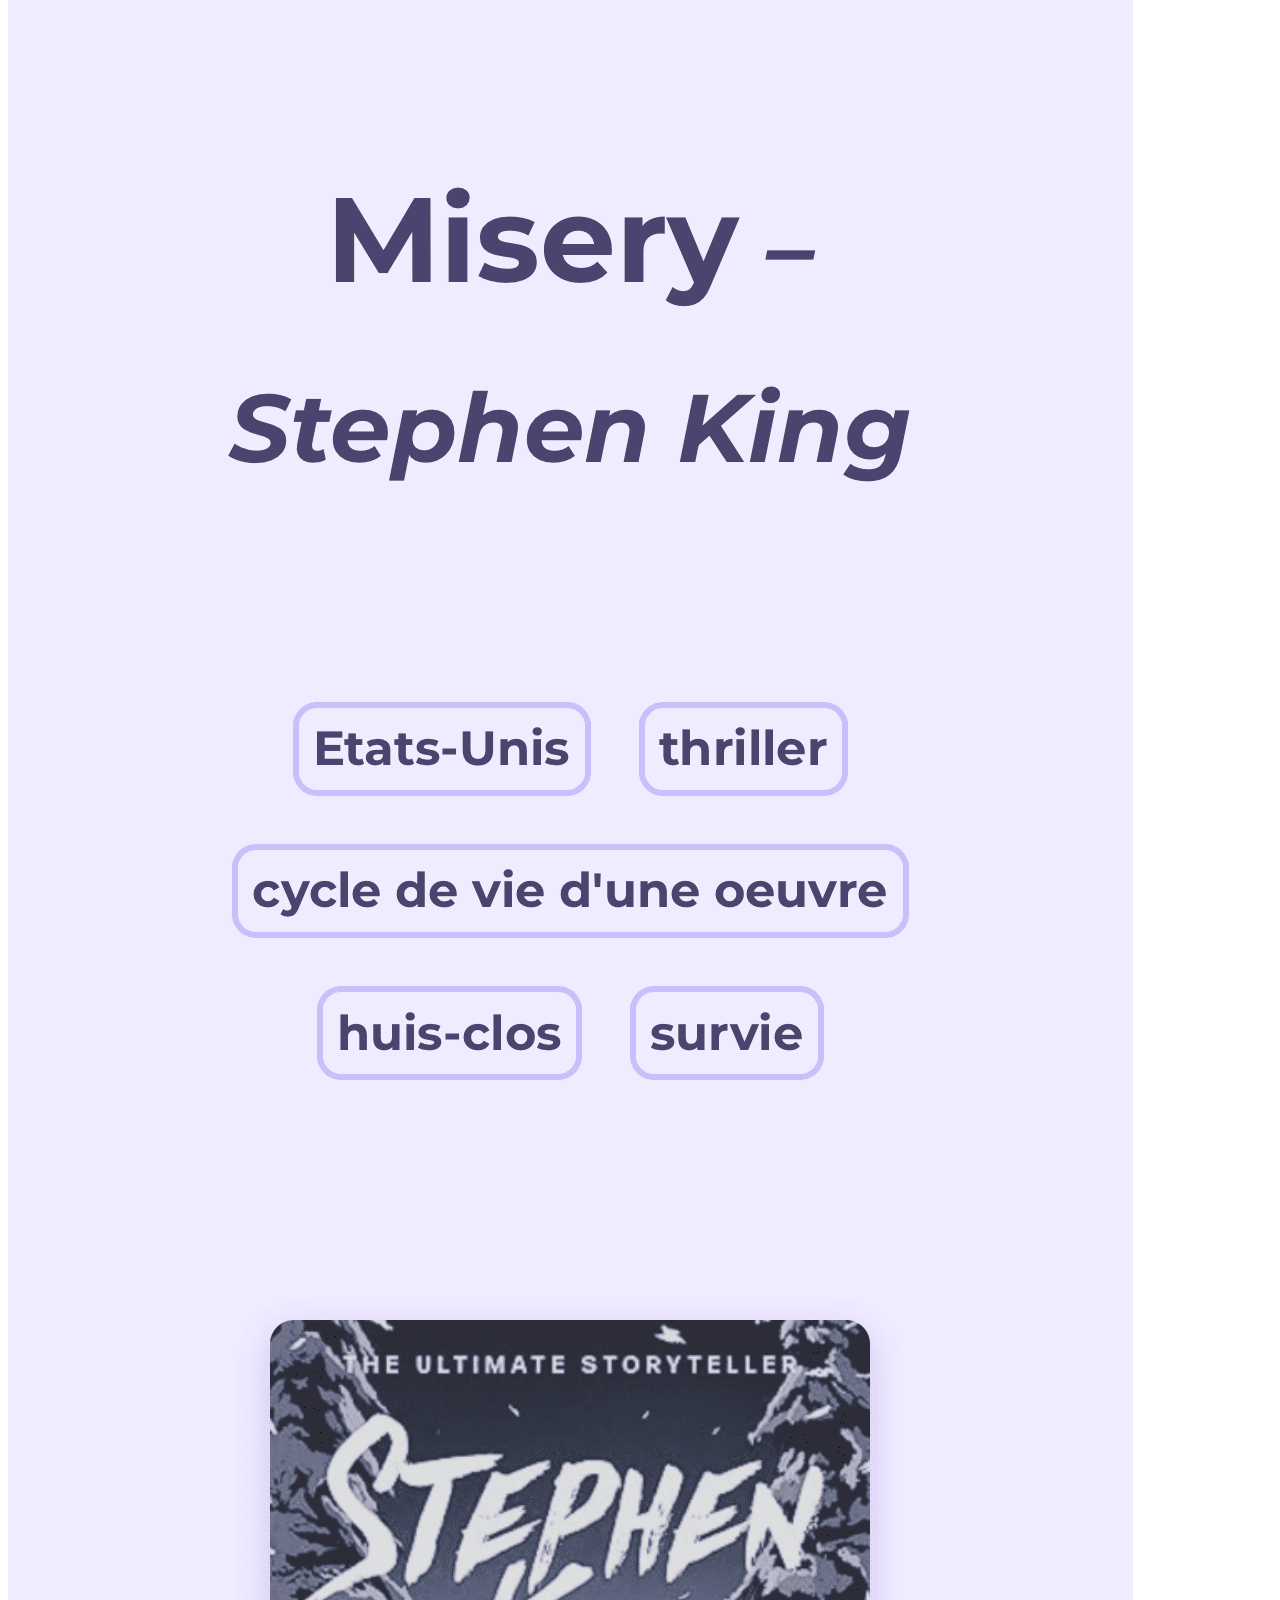
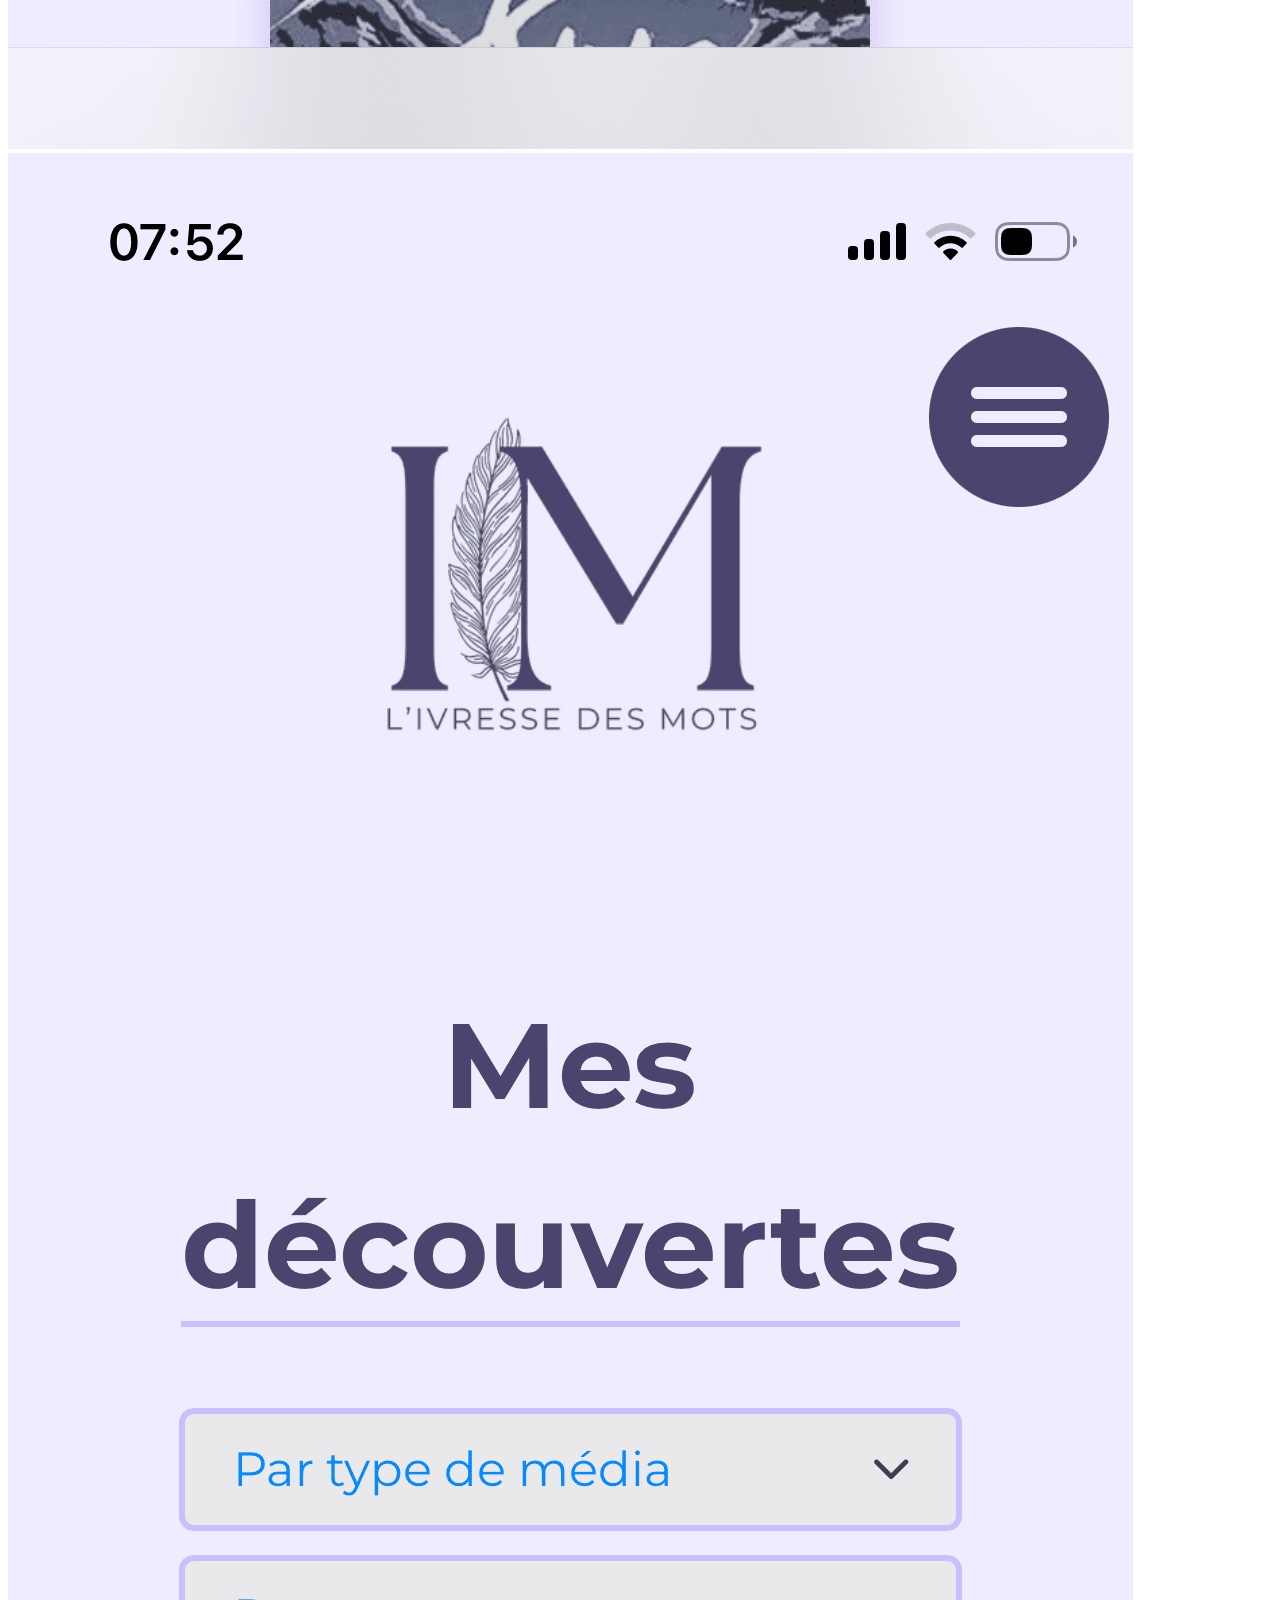
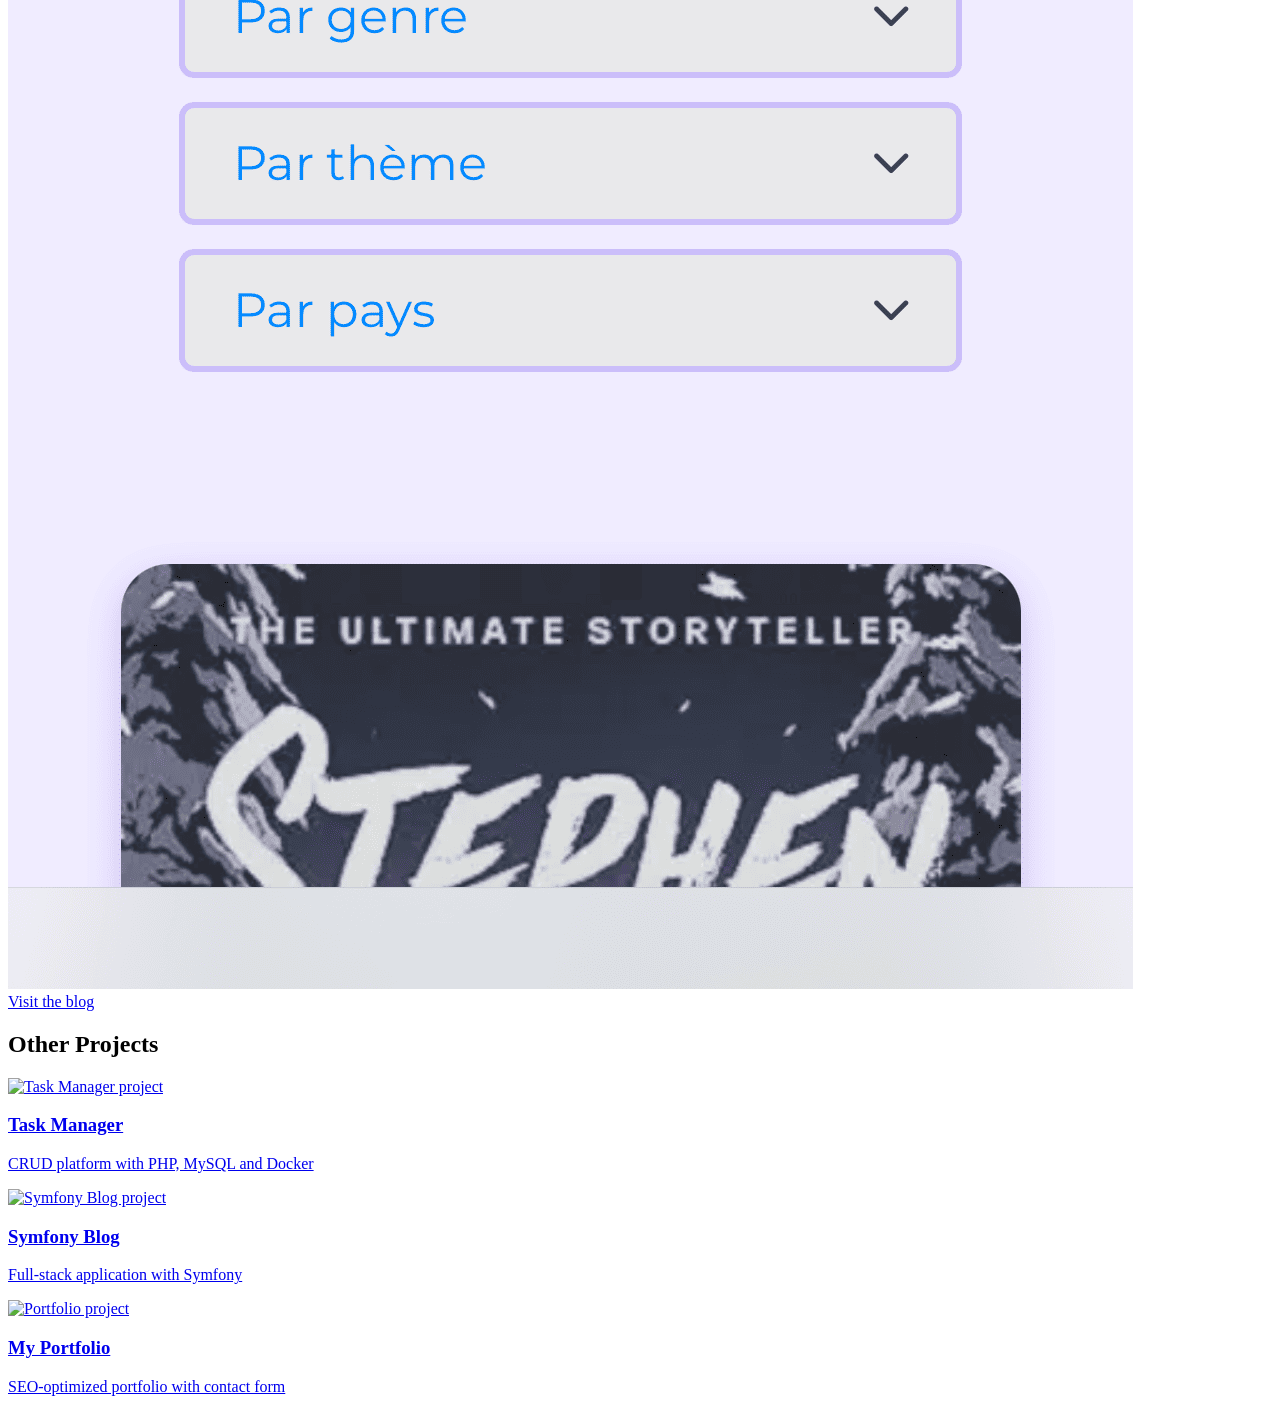
==== commit ef3a94e8: "Fix: improved content in projects pages" ====
--- a/projects/wordpress-theme.html
+++ b/projects/wordpress-theme.html
@@ -37,7 +37,7 @@
                 <h1 class="project-title">L'ivresse des mots</h1>
                 <p class="project-description">
                     A custom WordPress theme built from scratch for a French literary and cultural blog.<br>
-                    Covering books, films, series, and podcasts — with a personal, warm editorial voice
+                    Covering books, films, and series with a personal, warm editorial voice
                     and a strong focus on performance, accessibility, and privacy.
                 </p>
             </div>
@@ -87,12 +87,12 @@
             <div class="project-challenge">
                 <h2>The Challenge</h2>
                 <p>
-                    The core challenge was building a WordPress theme entirely from scratch —
+                    The core challenge was building a WordPress theme entirely from scratch:
                     starting from static HTML/CSS/JS prototypes, then converting everything to
                     dynamic PHP templates while maintaining a modular, maintainable architecture.
                 </p>
                 <p>
-                    The blog needed to handle four distinct media types (books, films, series, podcasts)
+                    The blog needed to handle four distinct media types (books, films, series)
                     with different metadata for each, all within a single review system. I designed a
                     sidebar router that dynamically loads the correct metadata template based on the
                     media type taxonomy, with shared components (star rating, sources, spoiler toggle)
@@ -107,8 +107,7 @@
                 <p>
                     Client-side filtering presented an interesting trade-off: loading all posts at once
                     (posts_per_page = -1) for instant filtering versus server-side pagination for
-                    lighter initial loads. Given the blog's scale, client-side was the right choice —
-                    filters respond instantly and pagination is handled in JavaScript.
+                    lighter initial loads. Given the blog's scale, client-side was the right choice, filters respond instantly and pagination is handled in JavaScript.
                 </p>
                 <p>
                     Throughout the project, every decision was weighed against security, performance,
